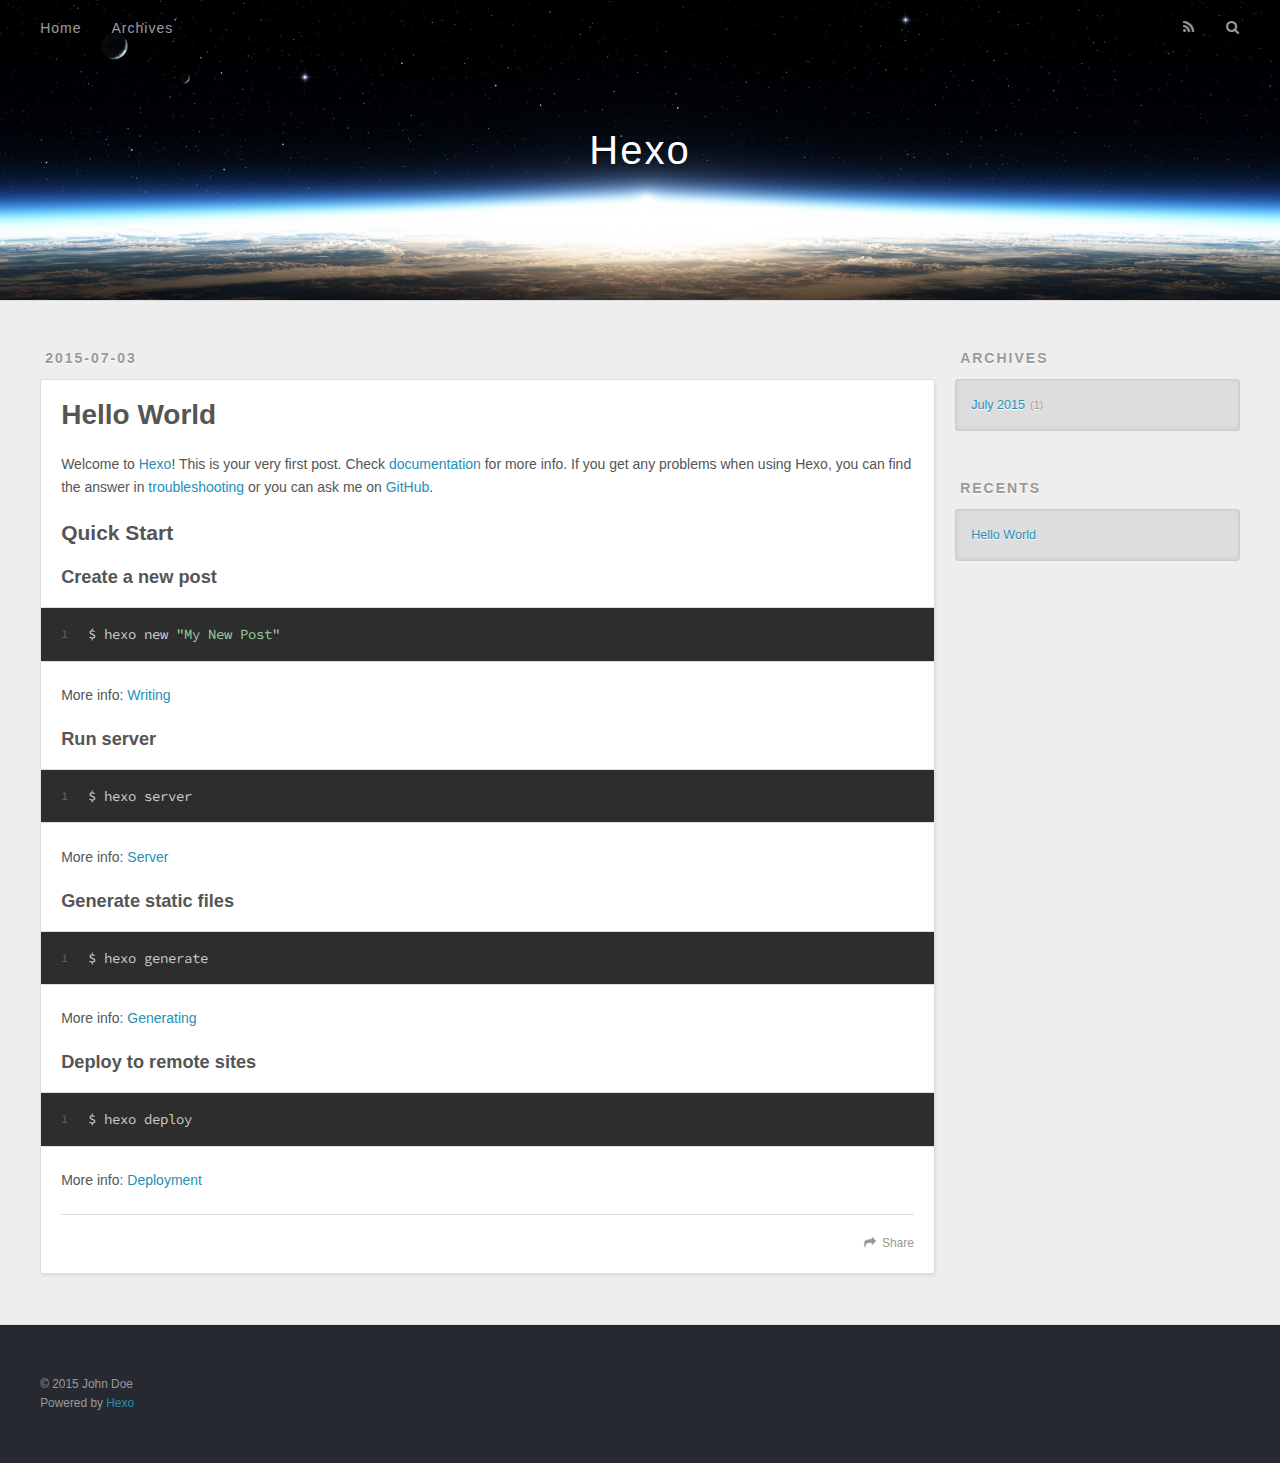
==== index.html @ 32574162 "Site updated: 2015-07-03 23:56:07" ====
<!DOCTYPE html>
<html>
<head>
  <meta charset="utf-8">
  
  <title>Hexo</title>
  <meta name="viewport" content="width=device-width, initial-scale=1, maximum-scale=1">
  <meta name="description">
<meta property="og:type" content="website">
<meta property="og:title" content="Hexo">
<meta property="og:url" content="http://yoursite.com/index.html">
<meta property="og:site_name" content="Hexo">
<meta property="og:description">
<meta name="twitter:card" content="summary">
<meta name="twitter:title" content="Hexo">
<meta name="twitter:description">
  
    <link rel="alternative" href="/atom.xml" title="Hexo" type="application/atom+xml">
  
  
    <link rel="icon" href="/favicon.png">
  
  <link href="//fonts.googleapis.com/css?family=Source+Code+Pro" rel="stylesheet" type="text/css">
  <link rel="stylesheet" href="/css/style.css" type="text/css">
  

</head>
<body>
  <div id="container">
    <div id="wrap">
      <header id="header">
  <div id="banner"></div>
  <div id="header-outer" class="outer">
    <div id="header-title" class="inner">
      <h1 id="logo-wrap">
        <a href="/" id="logo">Hexo</a>
      </h1>
      
    </div>
    <div id="header-inner" class="inner">
      <nav id="main-nav">
        <a id="main-nav-toggle" class="nav-icon"></a>
        
          <a class="main-nav-link" href="/">Home</a>
        
          <a class="main-nav-link" href="/archives">Archives</a>
        
      </nav>
      <nav id="sub-nav">
        
          <a id="nav-rss-link" class="nav-icon" href="/atom.xml" title="RSS Feed"></a>
        
        <a id="nav-search-btn" class="nav-icon" title="Search"></a>
      </nav>
      <div id="search-form-wrap">
        <form action="//google.com/search" method="get" accept-charset="UTF-8" class="search-form"><input type="search" name="q" results="0" class="search-form-input" placeholder="Search"><button type="submit" class="search-form-submit">&#xF002;</button><input type="hidden" name="sitesearch" value="http://yoursite.com"></form>
      </div>
    </div>
  </div>
</header>
      <div class="outer">
        <section id="main">
  
    <article id="post-hello-world" class="article article-type-post" itemscope itemprop="blogPost">
  <div class="article-meta">
    <a href="/2015/07/03/hello-world/" class="article-date">
  <time datetime="2015-07-03T15:20:09.000Z" itemprop="datePublished">2015-07-03</time>
</a>
    
  </div>
  <div class="article-inner">
    
    
      <header class="article-header">
        
  
    <h1 itemprop="name">
      <a class="article-title" href="/2015/07/03/hello-world/">Hello World</a>
    </h1>
  

      </header>
    
    <div class="article-entry" itemprop="articleBody">
      
        <p>Welcome to <a href="http://hexo.io/" target="_blank" rel="external">Hexo</a>! This is your very first post. Check <a href="http://hexo.io/docs/" target="_blank" rel="external">documentation</a> for more info. If you get any problems when using Hexo, you can find the answer in <a href="http://hexo.io/docs/troubleshooting.html" target="_blank" rel="external">troubleshooting</a> or you can ask me on <a href="https://github.com/hexojs/hexo/issues" target="_blank" rel="external">GitHub</a>.</p>
<h2 id="Quick_Start">Quick Start</h2><h3 id="Create_a_new_post">Create a new post</h3><figure class="highlight bash"><table><tr><td class="gutter"><pre><span class="line">1</span><br></pre></td><td class="code"><pre><span class="line">$ hexo new <span class="string">"My New Post"</span></span><br></pre></td></tr></table></figure>
<p>More info: <a href="http://hexo.io/docs/writing.html" target="_blank" rel="external">Writing</a></p>
<h3 id="Run_server">Run server</h3><figure class="highlight bash"><table><tr><td class="gutter"><pre><span class="line">1</span><br></pre></td><td class="code"><pre><span class="line">$ hexo server</span><br></pre></td></tr></table></figure>
<p>More info: <a href="http://hexo.io/docs/server.html" target="_blank" rel="external">Server</a></p>
<h3 id="Generate_static_files">Generate static files</h3><figure class="highlight bash"><table><tr><td class="gutter"><pre><span class="line">1</span><br></pre></td><td class="code"><pre><span class="line">$ hexo generate</span><br></pre></td></tr></table></figure>
<p>More info: <a href="http://hexo.io/docs/generating.html" target="_blank" rel="external">Generating</a></p>
<h3 id="Deploy_to_remote_sites">Deploy to remote sites</h3><figure class="highlight bash"><table><tr><td class="gutter"><pre><span class="line">1</span><br></pre></td><td class="code"><pre><span class="line">$ hexo deploy</span><br></pre></td></tr></table></figure>
<p>More info: <a href="http://hexo.io/docs/deployment.html" target="_blank" rel="external">Deployment</a></p>

      
    </div>
    <footer class="article-footer">
      <a data-url="http://yoursite.com/2015/07/03/hello-world/" data-id="cibnsv4v100008qylfu5wx23e" class="article-share-link">Share</a>
      
      
    </footer>
  </div>
  
</article>


  
  
</section>
        
          <aside id="sidebar">
  
    
  
    
  
    
  
    
  <div class="widget-wrap">
    <h3 class="widget-title">Archives</h3>
    <div class="widget">
      <ul class="archive-list"><li class="archive-list-item"><a class="archive-list-link" href="/archives/2015/07/">July 2015</a><span class="archive-list-count">1</span></li></ul>
    </div>
  </div>

  
    
  <div class="widget-wrap">
    <h3 class="widget-title">Recents</h3>
    <div class="widget">
      <ul>
        
          <li>
            <a href="/2015/07/03/hello-world/">Hello World</a>
          </li>
        
      </ul>
    </div>
  </div>

  
</aside>
        
      </div>
      <footer id="footer">
  
  <div class="outer">
    <div id="footer-info" class="inner">
      &copy; 2015 John Doe<br>
      Powered by <a href="http://hexo.io/" target="_blank">Hexo</a>
    </div>
  </div>
</footer>
    </div>
    <nav id="mobile-nav">
  
    <a href="/" class="mobile-nav-link">Home</a>
  
    <a href="/archives" class="mobile-nav-link">Archives</a>
  
</nav>
    

<script src="//ajax.googleapis.com/ajax/libs/jquery/2.0.3/jquery.min.js"></script>


  <link rel="stylesheet" href="/fancybox/jquery.fancybox.css" type="text/css">
  <script src="/fancybox/jquery.fancybox.pack.js" type="text/javascript"></script>


<script src="/js/script.js" type="text/javascript"></script>

  </div>
</body>
</html>
---- css/style.css ----
body {
  width: 100%;
}
body:before,
body:after {
  content: "";
  display: table;
}
body:after {
  clear: both;
}
html,
body,
div,
span,
applet,
object,
iframe,
h1,
h2,
h3,
h4,
h5,
h6,
p,
blockquote,
pre,
a,
abbr,
acronym,
address,
big,
cite,
code,
del,
dfn,
em,
img,
ins,
kbd,
q,
s,
samp,
small,
strike,
strong,
sub,
sup,
tt,
var,
dl,
dt,
dd,
ol,
ul,
li,
fieldset,
form,
label,
legend,
table,
caption,
tbody,
tfoot,
thead,
tr,
th,
td {
  margin: 0;
  padding: 0;
  border: 0;
  outline: 0;
  font-weight: inherit;
  font-style: inherit;
  font-family: inherit;
  font-size: 100%;
  vertical-align: baseline;
}
body {
  line-height: 1;
  color: #000;
  background: #fff;
}
ol,
ul {
  list-style: none;
}
table {
  border-collapse: separate;
  border-spacing: 0;
  vertical-align: middle;
}
caption,
th,
td {
  text-align: left;
  font-weight: normal;
  vertical-align: middle;
}
a img {
  border: none;
}
input,
button {
  margin: 0;
  padding: 0;
}
input::-moz-focus-inner,
button::-moz-focus-inner {
  border: 0;
  padding: 0;
}
@font-face {
  font-family: FontAwesome;
  font-style: normal;
  font-weight: normal;
  src: url("fonts/fontawesome-webfont.eot?v=#4.0.3");
  src: url("fonts/fontawesome-webfont.eot?#iefix&v=#4.0.3") format("embedded-opentype"), url("fonts/fontawesome-webfont.woff?v=#4.0.3") format("woff"), url("fonts/fontawesome-webfont.ttf?v=#4.0.3") format("truetype"), url("fonts/fontawesome-webfont.svg#fontawesomeregular?v=#4.0.3") format("svg");
}
html,
body,
#container {
  height: 100%;
}
body {
  background: #eee;
  font: 14px "Helvetica Neue", Helvetica, Arial, sans-serif;
  -webkit-text-size-adjust: 100%;
}
.outer {
  max-width: 1220px;
  margin: 0 auto;
  padding: 0 20px;
}
.outer:before,
.outer:after {
  content: "";
  display: table;
}
.outer:after {
  clear: both;
}
.inner {
  display: inline;
  float: left;
  width: 98.3333333333333%;
  margin: 0 0.8333333333333%;
}
.left,
.alignleft {
  float: left;
}
.right,
.alignright {
  float: right;
}
.clear {
  clear: both;
}
#container {
  position: relative;
}
.mobile-nav-on {
  overflow: hidden;
}
#wrap {
  height: 100%;
  width: 100%;
  position: absolute;
  top: 0;
  left: 0;
  -webkit-transition: 0.2s ease-out;
  -moz-transition: 0.2s ease-out;
  -ms-transition: 0.2s ease-out;
  transition: 0.2s ease-out;
  z-index: 1;
  background: #eee;
}
.mobile-nav-on #wrap {
  left: 280px;
}
@media screen and (min-width: 768px) {
  #main {
    display: inline;
    float: left;
    width: 73.3333333333333%;
    margin: 0 0.8333333333333%;
  }
}
.article-date,
.article-category-link,
.archive-year,
.widget-title {
  text-decoration: none;
  text-transform: uppercase;
  letter-spacing: 2px;
  color: #999;
  margin-bottom: 1em;
  margin-left: 5px;
  line-height: 1em;
  text-shadow: 0 1px #fff;
  font-weight: bold;
}
.article-inner,
.archive-article-inner {
  background: #fff;
  -webkit-box-shadow: 1px 2px 3px #ddd;
  box-shadow: 1px 2px 3px #ddd;
  border: 1px solid #ddd;
  -webkit-border-radius: 3px;
  border-radius: 3px;
}
.article-entry h1,
.widget h1 {
  font-size: 2em;
}
.article-entry h2,
.widget h2 {
  font-size: 1.5em;
}
.article-entry h3,
.widget h3 {
  font-size: 1.3em;
}
.article-entry h4,
.widget h4 {
  font-size: 1.2em;
}
.article-entry h5,
.widget h5 {
  font-size: 1em;
}
.article-entry h6,
.widget h6 {
  font-size: 1em;
  color: #999;
}
.article-entry hr,
.widget hr {
  border: 1px dashed #ddd;
}
.article-entry strong,
.widget strong {
  font-weight: bold;
}
.article-entry em,
.widget em,
.article-entry cite,
.widget cite {
  font-style: italic;
}
.article-entry sup,
.widget sup,
.article-entry sub,
.widget sub {
  font-size: 0.75em;
  line-height: 0;
  position: relative;
  vertical-align: baseline;
}
.article-entry sup,
.widget sup {
  top: -0.5em;
}
.article-entry sub,
.widget sub {
  bottom: -0.2em;
}
.article-entry small,
.widget small {
  font-size: 0.85em;
}
.article-entry acronym,
.widget acronym,
.article-entry abbr,
.widget abbr {
  border-bottom: 1px dotted;
}
.article-entry ul,
.widget ul,
.article-entry ol,
.widget ol,
.article-entry dl,
.widget dl {
  margin: 0 20px;
  line-height: 1.6em;
}
.article-entry ul ul,
.widget ul ul,
.article-entry ol ul,
.widget ol ul,
.article-entry ul ol,
.widget ul ol,
.article-entry ol ol,
.widget ol ol {
  margin-top: 0;
  margin-bottom: 0;
}
.article-entry ul,
.widget ul {
  list-style: disc;
}
.article-entry ol,
.widget ol {
  list-style: decimal;
}
.article-entry dt,
.widget dt {
  font-weight: bold;
}
#header {
  height: 300px;
  position: relative;
  border-bottom: 1px solid #ddd;
}
#header:before,
#header:after {
  content: "";
  position: absolute;
  left: 0;
  right: 0;
  height: 40px;
}
#header:before {
  top: 0;
  background: -webkit-linear-gradient(rgba(0,0,0,0.2), transparent);
  background: -moz-linear-gradient(rgba(0,0,0,0.2), transparent);
  background: -ms-linear-gradient(rgba(0,0,0,0.2), transparent);
  background: linear-gradient(rgba(0,0,0,0.2), transparent);
}
#header:after {
  bottom: 0;
  background: -webkit-linear-gradient(transparent, rgba(0,0,0,0.2));
  background: -moz-linear-gradient(transparent, rgba(0,0,0,0.2));
  background: -ms-linear-gradient(transparent, rgba(0,0,0,0.2));
  background: linear-gradient(transparent, rgba(0,0,0,0.2));
}
#header-outer {
  height: 100%;
  position: relative;
}
#header-inner {
  position: relative;
  overflow: hidden;
}
#banner {
  position: absolute;
  top: 0;
  left: 0;
  width: 100%;
  height: 100%;
  background: url("images/banner.jpg") center #000;
  -webkit-background-size: cover;
  -moz-background-size: cover;
  background-size: cover;
  z-index: -1;
}
#header-title {
  text-align: center;
  height: 40px;
  position: absolute;
  top: 50%;
  left: 0;
  margin-top: -20px;
}
#logo,
#subtitle {
  text-decoration: none;
  color: #fff;
  font-weight: 300;
  text-shadow: 0 1px 4px rgba(0,0,0,0.3);
}
#logo {
  font-size: 40px;
  line-height: 40px;
  letter-spacing: 2px;
}
#subtitle {
  font-size: 16px;
  line-height: 16px;
  letter-spacing: 1px;
}
#subtitle-wrap {
  margin-top: 16px;
}
#main-nav {
  float: left;
  margin-left: -15px;
}
.nav-icon,
.main-nav-link {
  float: left;
  color: #fff;
  opacity: 0.6;
  text-decoration: none;
  text-shadow: 0 1px rgba(0,0,0,0.2);
  -webkit-transition: opacity 0.2s;
  -moz-transition: opacity 0.2s;
  -ms-transition: opacity 0.2s;
  transition: opacity 0.2s;
  display: block;
  padding: 20px 15px;
}
.nav-icon:hover,
.main-nav-link:hover {
  opacity: 1;
}
.nav-icon {
  font-family: FontAwesome;
  text-align: center;
  font-size: 14px;
  width: 14px;
  height: 14px;
  padding: 20px 15px;
  position: relative;
  cursor: pointer;
}
.main-nav-link {
  font-weight: 300;
  letter-spacing: 1px;
}
@media screen and (max-width: 479px) {
  .main-nav-link {
    display: none;
  }
}
#main-nav-toggle {
  display: none;
}
#main-nav-toggle:before {
  content: "\f0c9";
}
@media screen and (max-width: 479px) {
  #main-nav-toggle {
    display: block;
  }
}
#sub-nav {
  float: right;
  margin-right: -15px;
}
#nav-rss-link:before {
  content: "\f09e";
}
#nav-search-btn:before {
  content: "\f002";
}
#search-form-wrap {
  position: absolute;
  top: 15px;
  width: 150px;
  height: 30px;
  right: -150px;
  opacity: 0;
  -webkit-transition: 0.2s ease-out;
  -moz-transition: 0.2s ease-out;
  -ms-transition: 0.2s ease-out;
  transition: 0.2s ease-out;
}
#search-form-wrap.on {
  opacity: 1;
  right: 0;
}
@media screen and (max-width: 479px) {
  #search-form-wrap {
    width: 100%;
    right: -100%;
  }
}
.search-form {
  position: absolute;
  top: 0;
  left: 0;
  right: 0;
  background: #fff;
  padding: 5px 15px;
  -webkit-border-radius: 15px;
  border-radius: 15px;
  -webkit-box-shadow: 0 0 10px rgba(0,0,0,0.3);
  box-shadow: 0 0 10px rgba(0,0,0,0.3);
}
.search-form-input {
  border: none;
  background: none;
  color: #555;
  width: 100%;
  font: 13px "Helvetica Neue", Helvetica, Arial, sans-serif;
  outline: none;
}
.search-form-input::-webkit-search-results-decoration,
.search-form-input::-webkit-search-cancel-button {
  -webkit-appearance: none;
}
.search-form-submit {
  position: absolute;
  top: 50%;
  right: 10px;
  margin-top: -7px;
  font: 13px FontAwesome;
  border: none;
  background: none;
  color: #bbb;
  cursor: pointer;
}
.search-form-submit:hover,
.search-form-submit:focus {
  color: #777;
}
.article {
  margin: 50px 0;
}
.article-inner {
  overflow: hidden;
}
.article-meta:before,
.article-meta:after {
  content: "";
  display: table;
}
.article-meta:after {
  clear: both;
}
.article-date {
  float: left;
}
.article-category {
  float: left;
  line-height: 1em;
  color: #ccc;
  text-shadow: 0 1px #fff;
  margin-left: 8px;
}
.article-category:before {
  content: "\2022";
}
.article-category-link {
  margin: 0 12px 1em;
}
.article-header {
  padding: 20px 20px 0;
}
.article-title {
  text-decoration: none;
  font-size: 2em;
  font-weight: bold;
  color: #555;
  line-height: 1.1em;
  -webkit-transition: color 0.2s;
  -moz-transition: color 0.2s;
  -ms-transition: color 0.2s;
  transition: color 0.2s;
}
a.article-title:hover {
  color: #258fb8;
}
.article-entry {
  color: #555;
  padding: 0 20px;
}
.article-entry:before,
.article-entry:after {
  content: "";
  display: table;
}
.article-entry:after {
  clear: both;
}
.article-entry p,
.article-entry table {
  line-height: 1.6em;
  margin: 1.6em 0;
}
.article-entry h1,
.article-entry h2,
.article-entry h3,
.article-entry h4,
.article-entry h5,
.article-entry h6 {
  font-weight: bold;
}
.article-entry h1,
.article-entry h2,
.article-entry h3,
.article-entry h4,
.article-entry h5,
.article-entry h6 {
  line-height: 1.1em;
  margin: 1.1em 0;
}
.article-entry a {
  color: #258fb8;
  text-decoration: none;
}
.article-entry a:hover {
  text-decoration: underline;
}
.article-entry ul,
.article-entry ol,
.article-entry dl {
  margin-top: 1.6em;
  margin-bottom: 1.6em;
}
.article-entry img,
.article-entry video {
  max-width: 100%;
  height: auto;
  display: block;
  margin: auto;
}
.article-entry iframe {
  border: none;
}
.article-entry table {
  width: 100%;
  border-collapse: collapse;
  border-spacing: 0;
}
.article-entry th {
  font-weight: bold;
  border-bottom: 3px solid #ddd;
  padding-bottom: 0.5em;
}
.article-entry td {
  border-bottom: 1px solid #ddd;
  padding: 10px 0;
}
.article-entry blockquote {
  font-family: Georgia, "Times New Roman", serif;
  font-size: 1.4em;
  margin: 1.6em 20px;
  text-align: center;
}
.article-entry blockquote footer {
  font-size: 14px;
  margin: 1.6em 0;
  font-family: "Helvetica Neue", Helvetica, Arial, sans-serif;
}
.article-entry blockquote footer cite:before {
  content: "—";
  padding: 0 0.5em;
}
.article-entry .pullquote {
  text-align: left;
  width: 45%;
  margin: 0;
}
.article-entry .pullquote.left {
  margin-left: 0.5em;
  margin-right: 1em;
}
.article-entry .pullquote.right {
  margin-right: 0.5em;
  margin-left: 1em;
}
.article-entry .caption {
  color: #999;
  display: block;
  font-size: 0.9em;
  margin-top: 0.5em;
  position: relative;
  text-align: center;
}
.article-entry .video-container {
  position: relative;
  padding-top: 56.25%;
  height: 0;
  overflow: hidden;
}
.article-entry .video-container iframe,
.article-entry .video-container object,
.article-entry .video-container embed {
  position: absolute;
  top: 0;
  left: 0;
  width: 100%;
  height: 100%;
  margin-top: 0;
}
.article-more-link a {
  display: inline-block;
  line-height: 1em;
  padding: 6px 15px;
  -webkit-border-radius: 15px;
  border-radius: 15px;
  background: #eee;
  color: #999;
  text-shadow: 0 1px #fff;
  text-decoration: none;
}
.article-more-link a:hover {
  background: #258fb8;
  color: #fff;
  text-decoration: none;
  text-shadow: 0 1px #1e7293;
}
.article-footer {
  font-size: 0.85em;
  line-height: 1.6em;
  border-top: 1px solid #ddd;
  padding-top: 1.6em;
  margin: 0 20px 20px;
}
.article-footer:before,
.article-footer:after {
  content: "";
  display: table;
}
.article-footer:after {
  clear: both;
}
.article-footer a {
  color: #999;
  text-decoration: none;
}
.article-footer a:hover {
  color: #555;
}
.article-tag-list-item {
  float: left;
  margin-right: 10px;
}
.article-tag-list-link:before {
  content: "#";
}
.article-comment-link {
  float: right;
}
.article-comment-link:before {
  content: "\f075";
  font-family: FontAwesome;
  padding-right: 8px;
}
.article-share-link {
  cursor: pointer;
  float: right;
  margin-left: 20px;
}
.article-share-link:before {
  content: "\f064";
  font-family: FontAwesome;
  padding-right: 6px;
}
#article-nav {
  position: relative;
}
#article-nav:before,
#article-nav:after {
  content: "";
  display: table;
}
#article-nav:after {
  clear: both;
}
@media screen and (min-width: 768px) {
  #article-nav {
    margin: 50px 0;
  }
  #article-nav:before {
    width: 8px;
    height: 8px;
    position: absolute;
    top: 50%;
    left: 50%;
    margin-top: -4px;
    margin-left: -4px;
    content: "";
    -webkit-border-radius: 50%;
    border-radius: 50%;
    background: #ddd;
    -webkit-box-shadow: 0 1px 2px #fff;
    box-shadow: 0 1px 2px #fff;
  }
}
.article-nav-link-wrap {
  text-decoration: none;
  text-shadow: 0 1px #fff;
  color: #999;
  -webkit-box-sizing: border-box;
  -moz-box-sizing: border-box;
  box-sizing: border-box;
  margin-top: 50px;
  text-align: center;
  display: block;
}
.article-nav-link-wrap:hover {
  color: #555;
}
@media screen and (min-width: 768px) {
  .article-nav-link-wrap {
    width: 50%;
    margin-top: 0;
  }
}
@media screen and (min-width: 768px) {
  #article-nav-newer {
    float: left;
    text-align: right;
    padding-right: 20px;
  }
}
@media screen and (min-width: 768px) {
  #article-nav-older {
    float: right;
    text-align: left;
    padding-left: 20px;
  }
}
.article-nav-caption {
  text-transform: uppercase;
  letter-spacing: 2px;
  color: #ddd;
  line-height: 1em;
  font-weight: bold;
}
#article-nav-newer .article-nav-caption {
  margin-right: -2px;
}
.article-nav-title {
  font-size: 0.85em;
  line-height: 1.6em;
  margin-top: 0.5em;
}
.article-share-box {
  position: absolute;
  display: none;
  background: #fff;
  -webkit-box-shadow: 1px 2px 10px rgba(0,0,0,0.2);
  box-shadow: 1px 2px 10px rgba(0,0,0,0.2);
  -webkit-border-radius: 3px;
  border-radius: 3px;
  margin-left: -145px;
  overflow: hidden;
  z-index: 1;
}
.article-share-box.on {
  display: block;
}
.article-share-input {
  width: 100%;
  background: none;
  -webkit-box-sizing: border-box;
  -moz-box-sizing: border-box;
  box-sizing: border-box;
  font: 14px "Helvetica Neue", Helvetica, Arial, sans-serif;
  padding: 0 15px;
  color: #555;
  outline: none;
  border: 1px solid #ddd;
  -webkit-border-radius: 3px 3px 0 0;
  border-radius: 3px 3px 0 0;
  height: 36px;
  line-height: 36px;
}
.article-share-links {
  background: #eee;
}
.article-share-links:before,
.article-share-links:after {
  content: "";
  display: table;
}
.article-share-links:after {
  clear: both;
}
.article-share-twitter,
.article-share-facebook,
.article-share-pinterest,
.article-share-google {
  width: 50px;
  height: 36px;
  display: block;
  float: left;
  position: relative;
  color: #999;
  text-shadow: 0 1px #fff;
}
.article-share-twitter:before,
.article-share-facebook:before,
.article-share-pinterest:before,
.article-share-google:before {
  font-size: 20px;
  font-family: FontAwesome;
  width: 20px;
  height: 20px;
  position: absolute;
  top: 50%;
  left: 50%;
  margin-top: -10px;
  margin-left: -10px;
  text-align: center;
}
.article-share-twitter:hover,
.article-share-facebook:hover,
.article-share-pinterest:hover,
.article-share-google:hover {
  color: #fff;
}
.article-share-twitter:before {
  content: "\f099";
}
.article-share-twitter:hover {
  background: #00aced;
  text-shadow: 0 1px #008abe;
}
.article-share-facebook:before {
  content: "\f09a";
}
.article-share-facebook:hover {
  background: #3b5998;
  text-shadow: 0 1px #2f477a;
}
.article-share-pinterest:before {
  content: "\f0d2";
}
.article-share-pinterest:hover {
  background: #cb2027;
  text-shadow: 0 1px #a21a1f;
}
.article-share-google:before {
  content: "\f0d5";
}
.article-share-google:hover {
  background: #dd4b39;
  text-shadow: 0 1px #be3221;
}
.article-gallery {
  background: #000;
  position: relative;
}
.article-gallery-photos {
  position: relative;
  overflow: hidden;
}
.article-gallery-img {
  display: none;
  max-width: 100%;
}
.article-gallery-img:first-child {
  display: block;
}
.article-gallery-img.loaded {
  position: absolute;
  display: block;
}
.article-gallery-img img {
  display: block;
  max-width: 100%;
  margin: 0 auto;
}
#comments {
  background: #fff;
  -webkit-box-shadow: 1px 2px 3px #ddd;
  box-shadow: 1px 2px 3px #ddd;
  padding: 20px;
  border: 1px solid #ddd;
  -webkit-border-radius: 3px;
  border-radius: 3px;
  margin: 50px 0;
}
#comments a {
  color: #258fb8;
}
.archives-wrap {
  margin: 50px 0;
}
.archives:before,
.archives:after {
  content: "";
  display: table;
}
.archives:after {
  clear: both;
}
.archive-year-wrap {
  margin-bottom: 1em;
}
.archives {
  -webkit-column-gap: 10px;
  -moz-column-gap: 10px;
  column-gap: 10px;
}
@media screen and (min-width: 480px) and (max-width: 767px) {
  .archives {
    -webkit-column-count: 2;
    -moz-column-count: 2;
    column-count: 2;
  }
}
@media screen and (min-width: 768px) {
  .archives {
    -webkit-column-count: 3;
    -moz-column-count: 3;
    column-count: 3;
  }
}
.archive-article {
  -webkit-column-break-inside: avoid;
  page-break-inside: avoid;
  overflow: hidden;
  break-inside: avoid-column;
}
.archive-article-inner {
  padding: 10px;
  margin-bottom: 15px;
}
.archive-article-title {
  text-decoration: none;
  font-weight: bold;
  color: #555;
  -webkit-transition: color 0.2s;
  -moz-transition: color 0.2s;
  -ms-transition: color 0.2s;
  transition: color 0.2s;
  line-height: 1.6em;
}
.archive-article-title:hover {
  color: #258fb8;
}
.archive-article-footer {
  margin-top: 1em;
}
.archive-article-date {
  color: #999;
  text-decoration: none;
  font-size: 0.85em;
  line-height: 1em;
  margin-bottom: 0.5em;
  display: block;
}
#page-nav {
  margin: 50px auto;
  background: #fff;
  -webkit-box-shadow: 1px 2px 3px #ddd;
  box-shadow: 1px 2px 3px #ddd;
  border: 1px solid #ddd;
  -webkit-border-radius: 3px;
  border-radius: 3px;
  text-align: center;
  color: #999;
  overflow: hidden;
}
#page-nav:before,
#page-nav:after {
  content: "";
  display: table;
}
#page-nav:after {
  clear: both;
}
#page-nav a,
#page-nav span {
  padding: 10px 20px;
  line-height: 1;
  height: 2ex;
}
#page-nav a {
  color: #999;
  text-decoration: none;
}
#page-nav a:hover {
  background: #999;
  color: #fff;
}
#page-nav .prev {
  float: left;
}
#page-nav .next {
  float: right;
}
#page-nav .page-number {
  display: inline-block;
}
@media screen and (max-width: 479px) {
  #page-nav .page-number {
    display: none;
  }
}
#page-nav .current {
  color: #555;
  font-weight: bold;
}
#page-nav .space {
  color: #ddd;
}
#footer {
  background: #262a30;
  padding: 50px 0;
  border-top: 1px solid #ddd;
  color: #999;
}
#footer a {
  color: #258fb8;
  text-decoration: none;
}
#footer a:hover {
  text-decoration: underline;
}
#footer-info {
  line-height: 1.6em;
  font-size: 0.85em;
}
.article-entry pre,
.article-entry .highlight {
  background: #2d2d2d;
  margin: 0 -20px;
  padding: 15px 20px;
  border-style: solid;
  border-color: #ddd;
  border-width: 1px 0;
  overflow: auto;
  color: #ccc;
  line-height: 22.400000000000002px;
}
.article-entry .highlight .gutter pre,
.article-entry .gist .gist-file .gist-data .line-numbers {
  color: #666;
  font-size: 0.85em;
}
.article-entry pre,
.article-entry code {
  font-family: "Source Code Pro", Consolas, Monaco, Menlo, Consolas, monospace;
}
.article-entry code {
  background: #eee;
  text-shadow: 0 1px #fff;
  padding: 0 0.3em;
}
.article-entry pre code {
  background: none;
  text-shadow: none;
  padding: 0;
}
.article-entry .highlight pre {
  border: none;
  margin: 0;
  padding: 0;
}
.article-entry .highlight table {
  margin: 0;
  width: auto;
}
.article-entry .highlight td {
  border: none;
  padding: 0;
}
.article-entry .highlight figcaption {
  font-size: 0.85em;
  color: #999;
  line-height: 1em;
  margin-bottom: 1em;
}
.article-entry .highlight figcaption:before,
.article-entry .highlight figcaption:after {
  content: "";
  display: table;
}
.article-entry .highlight figcaption:after {
  clear: both;
}
.article-entry .highlight figcaption a {
  float: right;
}
.article-entry .highlight .gutter pre {
  text-align: right;
  padding-right: 20px;
}
.article-entry .highlight .line {
  height: 22.400000000000002px;
}
.article-entry .gist {
  margin: 0 -20px;
  border-style: solid;
  border-color: #ddd;
  border-width: 1px 0;
  background: #2d2d2d;
  padding: 15px 20px 15px 0;
}
.article-entry .gist .gist-file {
  border: none;
  font-family: "Source Code Pro", Consolas, Monaco, Menlo, Consolas, monospace;
  margin: 0;
}
.article-entry .gist .gist-file .gist-data {
  background: none;
  border: none;
}
.article-entry .gist .gist-file .gist-data .line-numbers {
  background: none;
  border: none;
  padding: 0 20px 0 0;
}
.article-entry .gist .gist-file .gist-data .line-data {
  padding: 0 !important;
}
.article-entry .gist .gist-file .highlight {
  margin: 0;
  padding: 0;
  border: none;
}
.article-entry .gist .gist-file .gist-meta {
  background: #2d2d2d;
  color: #999;
  font: 0.85em "Helvetica Neue", Helvetica, Arial, sans-serif;
  text-shadow: 0 0;
  padding: 0;
  margin-top: 1em;
  margin-left: 20px;
}
.article-entry .gist .gist-file .gist-meta a {
  color: #258fb8;
  font-weight: normal;
}
.article-entry .gist .gist-file .gist-meta a:hover {
  text-decoration: underline;
}
pre .comment,
pre .title {
  color: #999;
}
pre .variable,
pre .attribute,
pre .tag,
pre .regexp,
pre .ruby .constant,
pre .xml .tag .title,
pre .xml .pi,
pre .xml .doctype,
pre .html .doctype,
pre .css .id,
pre .css .class,
pre .css .pseudo {
  color: #f2777a;
}
pre .number,
pre .preprocessor,
pre .built_in,
pre .literal,
pre .params,
pre .constant {
  color: #f99157;
}
pre .class,
pre .ruby .class .title,
pre .css .rules .attribute {
  color: #9c9;
}
pre .string,
pre .value,
pre .inheritance,
pre .header,
pre .ruby .symbol,
pre .xml .cdata {
  color: #9c9;
}
pre .css .hexcolor {
  color: #6cc;
}
pre .function,
pre .python .decorator,
pre .python .title,
pre .ruby .function .title,
pre .ruby .title .keyword,
pre .perl .sub,
pre .javascript .title,
pre .coffeescript .title {
  color: #69c;
}
pre .keyword,
pre .javascript .function {
  color: #c9c;
}
@media screen and (max-width: 479px) {
  #mobile-nav {
    position: absolute;
    top: 0;
    left: 0;
    width: 280px;
    height: 100%;
    background: #191919;
    border-right: 1px solid #fff;
  }
}
@media screen and (max-width: 479px) {
  .mobile-nav-link {
    display: block;
    color: #999;
    text-decoration: none;
    padding: 15px 20px;
    font-weight: bold;
  }
  .mobile-nav-link:hover {
    color: #fff;
  }
}
@media screen and (min-width: 768px) {
  #sidebar {
    display: inline;
    float: left;
    width: 23.3333333333333%;
    margin: 0 0.8333333333333%;
  }
}
.widget-wrap {
  margin: 50px 0;
}
.widget {
  color: #777;
  text-shadow: 0 1px #fff;
  background: #ddd;
  -webkit-box-shadow: 0 -1px 4px #ccc inset;
  box-shadow: 0 -1px 4px #ccc inset;
  border: 1px solid #ccc;
  padding: 15px;
  -webkit-border-radius: 3px;
  border-radius: 3px;
}
.widget a {
  color: #258fb8;
  text-decoration: none;
}
.widget a:hover {
  text-decoration: underline;
}
.widget ul ul,
.widget ol ul,
.widget dl ul,
.widget ul ol,
.widget ol ol,
.widget dl ol,
.widget ul dl,
.widget ol dl,
.widget dl dl {
  margin-left: 15px;
  list-style: disc;
}
.widget {
  line-height: 1.6em;
  word-wrap: break-word;
  font-size: 0.9em;
}
.widget ul,
.widget ol {
  list-style: none;
  margin: 0;
}
.widget ul ul,
.widget ol ul,
.widget ul ol,
.widget ol ol {
  margin: 0 20px;
}
.widget ul ul,
.widget ol ul {
  list-style: disc;
}
.widget ul ol,
.widget ol ol {
  list-style: decimal;
}
.category-list-count,
.tag-list-count,
.archive-list-count {
  padding-left: 5px;
  color: #999;
  font-size: 0.85em;
}
.category-list-count:before,
.tag-list-count:before,
.archive-list-count:before {
  content: "(";
}
.category-list-count:after,
.tag-list-count:after,
.archive-list-count:after {
  content: ")";
}
.tagcloud a {
  margin-right: 5px;
  display: inline-block;
}
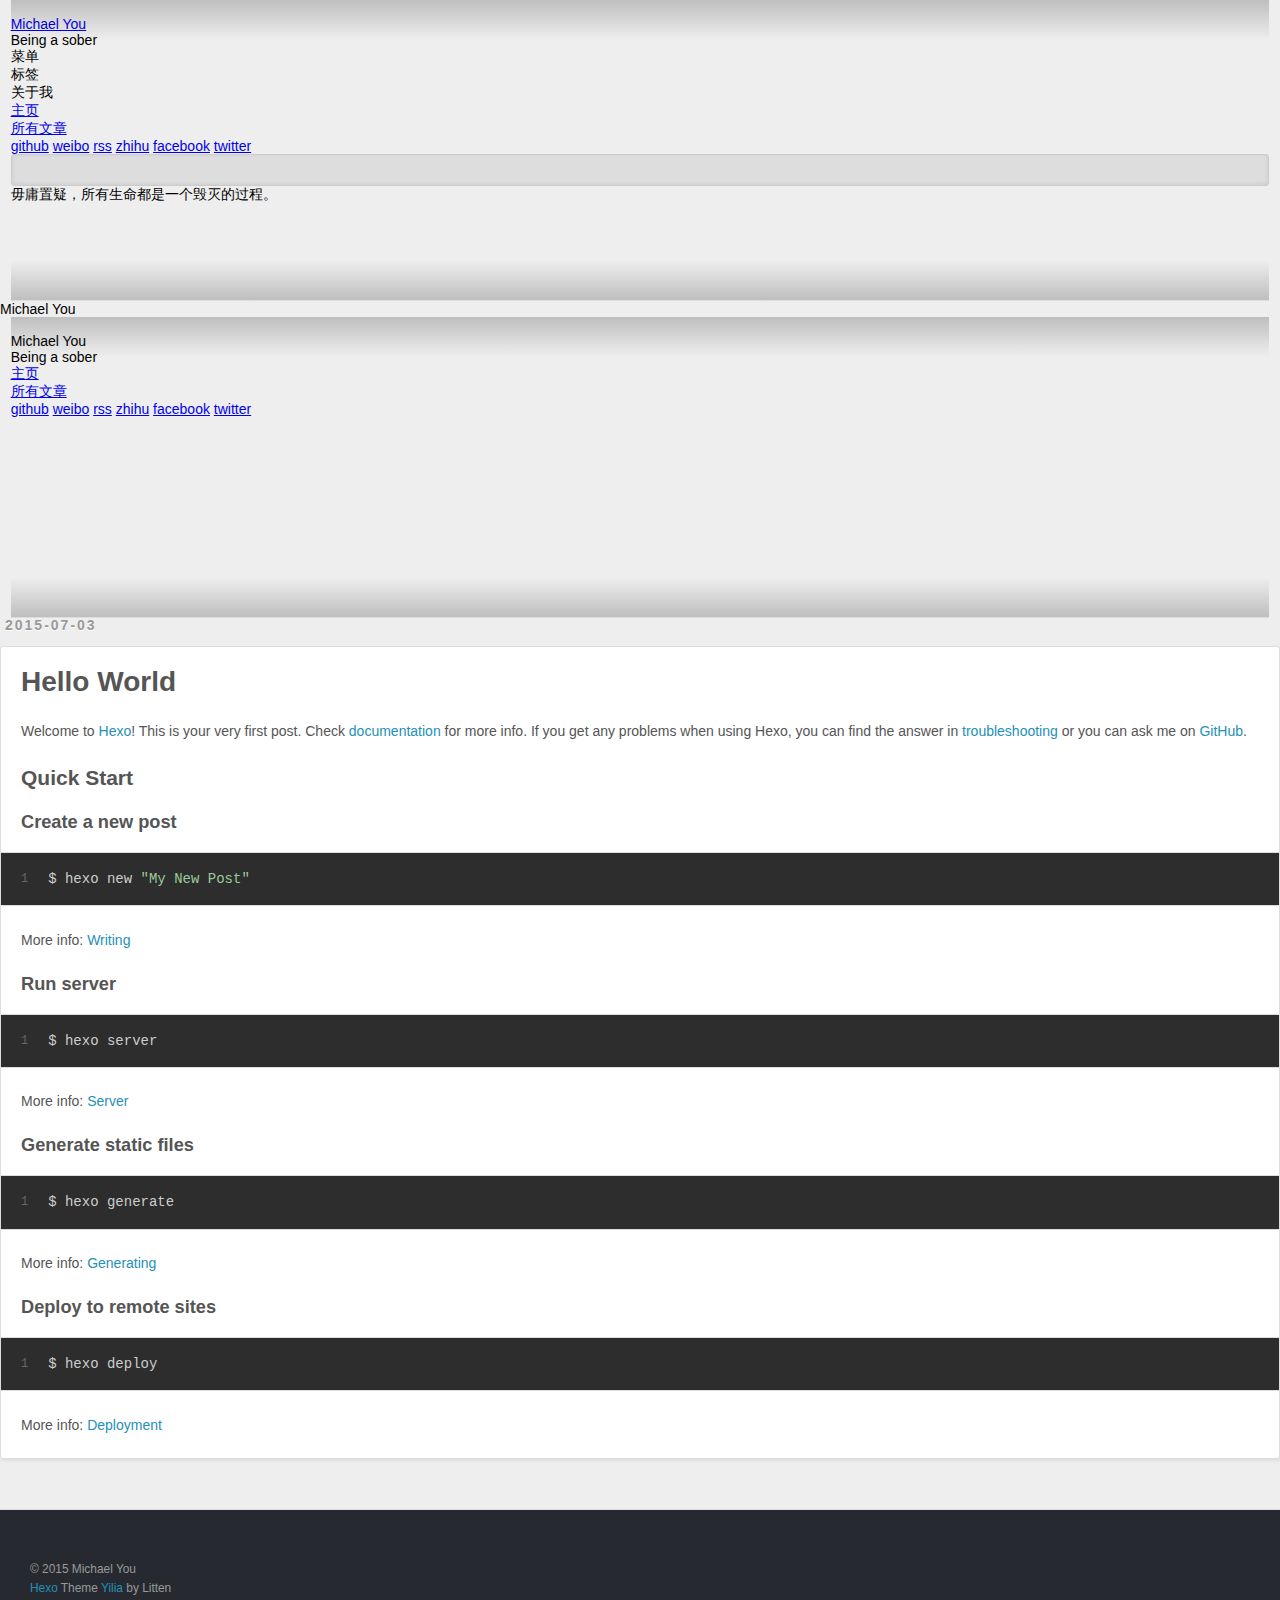
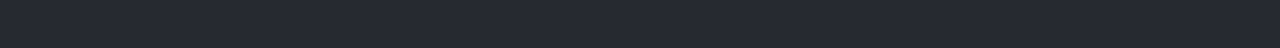
==== commit df6ec417: "Site updated: 2015-07-04 07:04:33" ====
--- a/index.html
+++ b/index.html
@@ -3,72 +3,193 @@
 <head>
   <meta charset="utf-8">
   
-  <title>Hexo</title>
+  <title>Michael&#39;s blog</title>
   <meta name="viewport" content="width=device-width, initial-scale=1, maximum-scale=1">
-  <meta name="description">
+  <meta name="description" content="Being a sober">
 <meta property="og:type" content="website">
-<meta property="og:title" content="Hexo">
+<meta property="og:title" content="Michael's blog">
 <meta property="og:url" content="http://yoursite.com/index.html">
-<meta property="og:site_name" content="Hexo">
-<meta property="og:description">
+<meta property="og:site_name" content="Michael's blog">
+<meta property="og:description" content="Being a sober">
 <meta name="twitter:card" content="summary">
-<meta name="twitter:title" content="Hexo">
-<meta name="twitter:description">
-  
-    <link rel="alternative" href="/atom.xml" title="Hexo" type="application/atom+xml">
+<meta name="twitter:title" content="Michael's blog">
+<meta name="twitter:description" content="Being a sober">
+  
+    <link rel="alternative" href="/atom.xml" title="Michael&#39;s blog" type="application/atom+xml">
   
   
     <link rel="icon" href="/favicon.png">
   
-  <link href="//fonts.googleapis.com/css?family=Source+Code+Pro" rel="stylesheet" type="text/css">
   <link rel="stylesheet" href="/css/style.css" type="text/css">
-  
-
 </head>
 <body>
   <div id="container">
-    <div id="wrap">
-      <header id="header">
-  <div id="banner"></div>
-  <div id="header-outer" class="outer">
-    <div id="header-title" class="inner">
-      <h1 id="logo-wrap">
-        <a href="/" id="logo">Hexo</a>
-      </h1>
-      
-    </div>
-    <div id="header-inner" class="inner">
-      <nav id="main-nav">
-        <a id="main-nav-toggle" class="nav-icon"></a>
-        
-          <a class="main-nav-link" href="/">Home</a>
-        
-          <a class="main-nav-link" href="/archives">Archives</a>
-        
-      </nav>
-      <nav id="sub-nav">
-        
-          <a id="nav-rss-link" class="nav-icon" href="/atom.xml" title="RSS Feed"></a>
-        
-        <a id="nav-search-btn" class="nav-icon" title="Search"></a>
-      </nav>
-      <div id="search-form-wrap">
-        <form action="//google.com/search" method="get" accept-charset="UTF-8" class="search-form"><input type="search" name="q" results="0" class="search-form-input" placeholder="Search"><button type="submit" class="search-form-submit">&#xF002;</button><input type="hidden" name="sitesearch" value="http://yoursite.com"></form>
-      </div>
-    </div>
-  </div>
-</header>
-      <div class="outer">
-        <section id="main">
+    <div class="left-col">
+    <div class="overlay"></div>
+<div class="intrude-less">
+	<header id="header" class="inner">
+		<a href="/" class="profilepic">
+			
+			<img lazy-src="http://www.365zhuti.com/wall/UploadPic/2012-3/365zhuti.com-20120309092036_0.jpg" class="js-avatar">
+			
+		</a>
+
+		<hgroup>
+		  <h1 class="header-author"><a href="/">Michael You</a></h1>
+		</hgroup>
+
+		
+		<p class="header-subtitle">Being a sober</p>
+		
+
+		
+			<div class="switch-btn">
+				<div class="icon">
+					<div class="icon-ctn">
+						<div class="icon-wrap icon-house" data-idx="0">
+							<div class="birdhouse"></div>
+							<div class="birdhouse_holes"></div>
+						</div>
+						<div class="icon-wrap icon-ribbon hide" data-idx="1">
+							<div class="ribbon"></div>
+						</div>
+						
+						
+						<div class="icon-wrap icon-me hide" data-idx="3">
+							<div class="user"></div>
+							<div class="shoulder"></div>
+						</div>
+						
+					</div>
+					
+				</div>
+				<div class="tips-box hide">
+					<div class="tips-arrow"></div>
+					<ul class="tips-inner">
+						<li>菜单</li>
+						<li>标签</li>
+						
+						
+						<li>关于我</li>
+						
+					</ul>
+				</div>
+			</div>
+		
+
+		<div class="switch-area">
+			<div class="switch-wrap">
+				<section class="switch-part switch-part1">
+					<nav class="header-menu">
+						<ul>
+						
+							<li><a href="/">主页</a></li>
+				        
+							<li><a href="/archives">所有文章</a></li>
+				        
+						</ul>
+					</nav>
+					<nav class="header-nav">
+						<div class="social">
+							
+								<a class="github" target="_blank" href="https://github.com/MichaelYoujingmao" title="github">github</a>
+					        
+								<a class="weibo" target="_blank" href="http://weibo.com/2613193687/profile?topnav=1&wvr=6" title="weibo">weibo</a>
+					        
+								<a class="rss" target="_blank" href="/#" title="rss">rss</a>
+					        
+								<a class="zhihu" target="_blank" href="http://www.zhihu.com/people/you-jing-mao" title="zhihu">zhihu</a>
+					        
+								<a class="facebook" target="_blank" href="https://www.facebook.com/profile.php?id=100009371456142" title="facebook">facebook</a>
+					        
+								<a class="twitter" target="_blank" href="https://twitter.com/youjingmao" title="twitter">twitter</a>
+					        
+						</div>
+					</nav>
+				</section>
+				
+				
+				<section class="switch-part switch-part2">
+					<div class="widget tagcloud" id="js-tagcloud">
+						
+					</div>
+				</section>
+				
+				
+				
+
+				
+				
+				<section class="switch-part switch-part3">
+				
+					<div id="js-aboutme">毋庸置疑，所有生命都是一个毁灭的过程。</div>
+				</section>
+				
+			</div>
+		</div>
+	</header>				
+</div>
+    </div>
+    <div class="mid-col">
+      <nav id="mobile-nav">
+  	<div class="overlay">
+  		<div class="slider-trigger"></div>
+  		<h1 class="header-author js-mobile-header hide">Michael You</h1>
+  	</div>
+	<div class="intrude-less">
+		<header id="header" class="inner">
+			<div class="profilepic">
+				<img lazy-src="http://www.365zhuti.com/wall/UploadPic/2012-3/365zhuti.com-20120309092036_0.jpg" class="js-avatar">
+			</div>
+			<hgroup>
+			  <h1 class="header-author">Michael You</h1>
+			</hgroup>
+			
+			<p class="header-subtitle">Being a sober</p>
+			
+			<nav class="header-menu">
+				<ul>
+				
+					<li><a href="/">主页</a></li>
+		        
+					<li><a href="/archives">所有文章</a></li>
+		        
+		        <div class="clearfix"></div>
+				</ul>
+			</nav>
+			<nav class="header-nav">
+				<div class="social">
+					
+						<a class="github" target="_blank" href="https://github.com/MichaelYoujingmao" title="github">github</a>
+			        
+						<a class="weibo" target="_blank" href="http://weibo.com/2613193687/profile?topnav=1&wvr=6" title="weibo">weibo</a>
+			        
+						<a class="rss" target="_blank" href="/#" title="rss">rss</a>
+			        
+						<a class="zhihu" target="_blank" href="http://www.zhihu.com/people/you-jing-mao" title="zhihu">zhihu</a>
+			        
+						<a class="facebook" target="_blank" href="https://www.facebook.com/profile.php?id=100009371456142" title="facebook">facebook</a>
+			        
+						<a class="twitter" target="_blank" href="https://twitter.com/youjingmao" title="twitter">twitter</a>
+			        
+				</div>
+			</nav>
+		</header>				
+	</div>
+</nav>
+      <div class="body-wrap">
   
     <article id="post-hello-world" class="article article-type-post" itemscope itemprop="blogPost">
-  <div class="article-meta">
-    <a href="/2015/07/03/hello-world/" class="article-date">
-  <time datetime="2015-07-03T15:20:09.000Z" itemprop="datePublished">2015-07-03</time>
+  
+    <div class="article-meta">
+      <a href="/2015/07/03/hello-world/" class="article-date">
+  	<time datetime="2015-07-03T15:20:09.000Z" itemprop="datePublished">2015-07-03</time>
 </a>
-    
-  </div>
+    </div>
+  
   <div class="article-inner">
+    
+      <input type="hidden" class="isFancy" />
     
     
       <header class="article-header">
@@ -80,6 +201,7 @@
   
 
       </header>
+      
     
     <div class="article-entry" itemprop="articleBody">
       
@@ -95,82 +217,87 @@
 
       
     </div>
-    <footer class="article-footer">
-      <a data-url="http://yoursite.com/2015/07/03/hello-world/" data-id="cibnsv4v100008qylfu5wx23e" class="article-share-link">Share</a>
-      
-      
-    </footer>
+    
+    <div class="article-info article-info-index">
+      
+      
+      
+
+      
+      <div class="clearfix"></div>
+    </div>
+    
   </div>
   
 </article>
 
 
-  
-  
-</section>
-        
-          <aside id="sidebar">
-  
-    
-  
-    
-  
-    
-  
-    
-  <div class="widget-wrap">
-    <h3 class="widget-title">Archives</h3>
-    <div class="widget">
-      <ul class="archive-list"><li class="archive-list-item"><a class="archive-list-link" href="/archives/2015/07/">July 2015</a><span class="archive-list-count">1</span></li></ul>
-    </div>
-  </div>
-
-  
-    
-  <div class="widget-wrap">
-    <h3 class="widget-title">Recents</h3>
-    <div class="widget">
-      <ul>
-        
-          <li>
-            <a href="/2015/07/03/hello-world/">Hello World</a>
-          </li>
-        
-      </ul>
-    </div>
-  </div>
-
-  
-</aside>
-        
-      </div>
+
+
+
+
+
+  
+  
+</div>
       <footer id="footer">
-  
   <div class="outer">
-    <div id="footer-info" class="inner">
-      &copy; 2015 John Doe<br>
-      Powered by <a href="http://hexo.io/" target="_blank">Hexo</a>
+    <div id="footer-info">
+    	<div class="footer-left">
+    		&copy; 2015 Michael You
+    	</div>
+      	<div class="footer-right">
+      		<a href="http://hexo.io/" target="_blank">Hexo</a>  Theme <a href="https://github.com/litten/hexo-theme-yilia" target="_blank">Yilia</a> by Litten
+      	</div>
     </div>
   </div>
 </footer>
     </div>
-    <nav id="mobile-nav">
-  
-    <a href="/" class="mobile-nav-link">Home</a>
-  
-    <a href="/archives" class="mobile-nav-link">Archives</a>
-  
-</nav>
-    
-
-<script src="//ajax.googleapis.com/ajax/libs/jquery/2.0.3/jquery.min.js"></script>
-
-
+    
   <link rel="stylesheet" href="/fancybox/jquery.fancybox.css" type="text/css">
-  <script src="/fancybox/jquery.fancybox.pack.js" type="text/javascript"></script>
-
-
-<script src="/js/script.js" type="text/javascript"></script>
+
+
+<script>
+	var yiliaConfig = {
+		fancybox: true,
+		mathjax: true,
+		animate: true,
+		isHome: true,
+		isPost: false,
+		isArchive: false,
+		isTag: false,
+		isCategory: false,
+		open_in_new: false
+	}
+</script>
+<script src="http://7.url.cn/edu/jslib/comb/require-2.1.6,jquery-1.9.1.min.js" type="text/javascript"></script>
+<script src="/js/main.js" type="text/javascript"></script>
+
+
+
+
+
+
+<script type="text/x-mathjax-config">
+MathJax.Hub.Config({
+    tex2jax: {
+        inlineMath: [ ['$','$'], ["\\(","\\)"]  ],
+        processEscapes: true,
+        skipTags: ['script', 'noscript', 'style', 'textarea', 'pre', 'code']
+    }
+});
+
+MathJax.Hub.Queue(function() {
+    var all = MathJax.Hub.getAllJax(), i;
+    for(i=0; i < all.length; i += 1) {
+        all[i].SourceElement().parentNode.className += ' has-jax';                 
+    }       
+});
+</script>
+
+<script type="text/javascript" src="http://cdn.mathjax.org/mathjax/latest/MathJax.js?config=TeX-AMS-MML_HTMLorMML">
+</script>
+
 
   </div>
 </body>
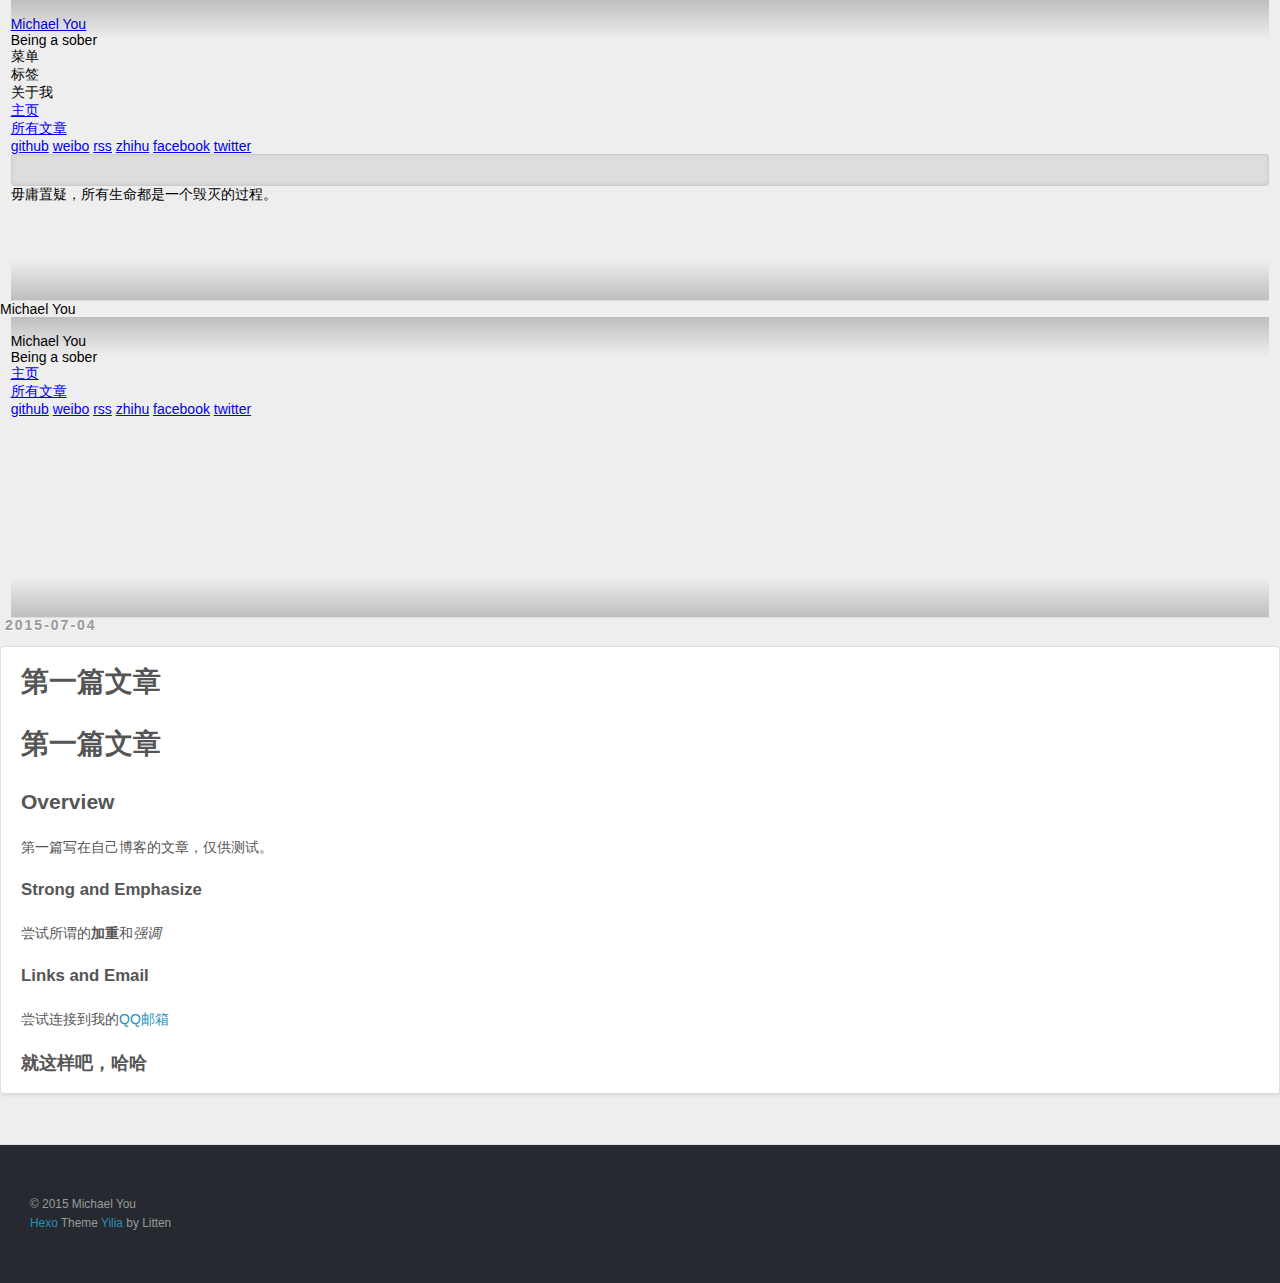
==== commit 46ef2216: "Site updated: 2015-07-04 07:44:47" ====
--- a/index.html
+++ b/index.html
@@ -30,7 +30,7 @@
 	<header id="header" class="inner">
 		<a href="/" class="profilepic">
 			
-			<img lazy-src="http://www.365zhuti.com/wall/UploadPic/2012-3/365zhuti.com-20120309092036_0.jpg" class="js-avatar">
+			<img lazy-src="https://hostr.co/file/150/7j61UaXeaGeJ/365zhuti.com-20120309092036_0.jpg" class="js-avatar">
 			
 		</a>
 
@@ -139,7 +139,7 @@
 	<div class="intrude-less">
 		<header id="header" class="inner">
 			<div class="profilepic">
-				<img lazy-src="http://www.365zhuti.com/wall/UploadPic/2012-3/365zhuti.com-20120309092036_0.jpg" class="js-avatar">
+				<img lazy-src="https://hostr.co/file/150/7j61UaXeaGeJ/365zhuti.com-20120309092036_0.jpg" class="js-avatar">
 			</div>
 			<hgroup>
 			  <h1 class="header-author">Michael You</h1>
@@ -179,11 +179,11 @@
 </nav>
       <div class="body-wrap">
   
-    <article id="post-hello-world" class="article article-type-post" itemscope itemprop="blogPost">
+    <article id="post-第一篇文章" class="article article-type-post" itemscope itemprop="blogPost">
   
     <div class="article-meta">
-      <a href="/2015/07/03/hello-world/" class="article-date">
-  	<time datetime="2015-07-03T15:20:09.000Z" itemprop="datePublished">2015-07-03</time>
+      <a href="/2015/07/04/第一篇文章/" class="article-date">
+  	<time datetime="2015-07-03T23:26:09.000Z" itemprop="datePublished">2015-07-04</time>
 </a>
     </div>
   
@@ -196,7 +196,7 @@
         
   
     <h1 itemprop="name">
-      <a class="article-title" href="/2015/07/03/hello-world/">Hello World</a>
+      <a class="article-title" href="/2015/07/04/第一篇文章/">第一篇文章</a>
     </h1>
   
 
@@ -205,16 +205,10 @@
     
     <div class="article-entry" itemprop="articleBody">
       
-        <p>Welcome to <a href="http://hexo.io/" target="_blank" rel="external">Hexo</a>! This is your very first post. Check <a href="http://hexo.io/docs/" target="_blank" rel="external">documentation</a> for more info. If you get any problems when using Hexo, you can find the answer in <a href="http://hexo.io/docs/troubleshooting.html" target="_blank" rel="external">troubleshooting</a> or you can ask me on <a href="https://github.com/hexojs/hexo/issues" target="_blank" rel="external">GitHub</a>.</p>
-<h2 id="Quick_Start">Quick Start</h2><h3 id="Create_a_new_post">Create a new post</h3><figure class="highlight bash"><table><tr><td class="gutter"><pre><span class="line">1</span><br></pre></td><td class="code"><pre><span class="line">$ hexo new <span class="string">"My New Post"</span></span><br></pre></td></tr></table></figure>
-<p>More info: <a href="http://hexo.io/docs/writing.html" target="_blank" rel="external">Writing</a></p>
-<h3 id="Run_server">Run server</h3><figure class="highlight bash"><table><tr><td class="gutter"><pre><span class="line">1</span><br></pre></td><td class="code"><pre><span class="line">$ hexo server</span><br></pre></td></tr></table></figure>
-<p>More info: <a href="http://hexo.io/docs/server.html" target="_blank" rel="external">Server</a></p>
-<h3 id="Generate_static_files">Generate static files</h3><figure class="highlight bash"><table><tr><td class="gutter"><pre><span class="line">1</span><br></pre></td><td class="code"><pre><span class="line">$ hexo generate</span><br></pre></td></tr></table></figure>
-<p>More info: <a href="http://hexo.io/docs/generating.html" target="_blank" rel="external">Generating</a></p>
-<h3 id="Deploy_to_remote_sites">Deploy to remote sites</h3><figure class="highlight bash"><table><tr><td class="gutter"><pre><span class="line">1</span><br></pre></td><td class="code"><pre><span class="line">$ hexo deploy</span><br></pre></td></tr></table></figure>
-<p>More info: <a href="http://hexo.io/docs/deployment.html" target="_blank" rel="external">Deployment</a></p>
-
+        <h1 id="第一篇文章">第一篇文章</h1><h2 id="Overview">Overview</h2><p>第一篇写在自己博客的文章，仅供测试。</p>
+<h4 id="Strong_and_Emphasize">Strong and Emphasize</h4><p>尝试所谓的<strong>加重</strong>和<em>强调</em></p>
+<h4 id="Links_and_Email">Links and Email</h4><p>尝试连接到我的<a href="1078454658@qq.com">QQ邮箱</a></p>
+<h3 id="就这样吧，哈哈">就这样吧，哈哈</h3>
       
     </div>
     
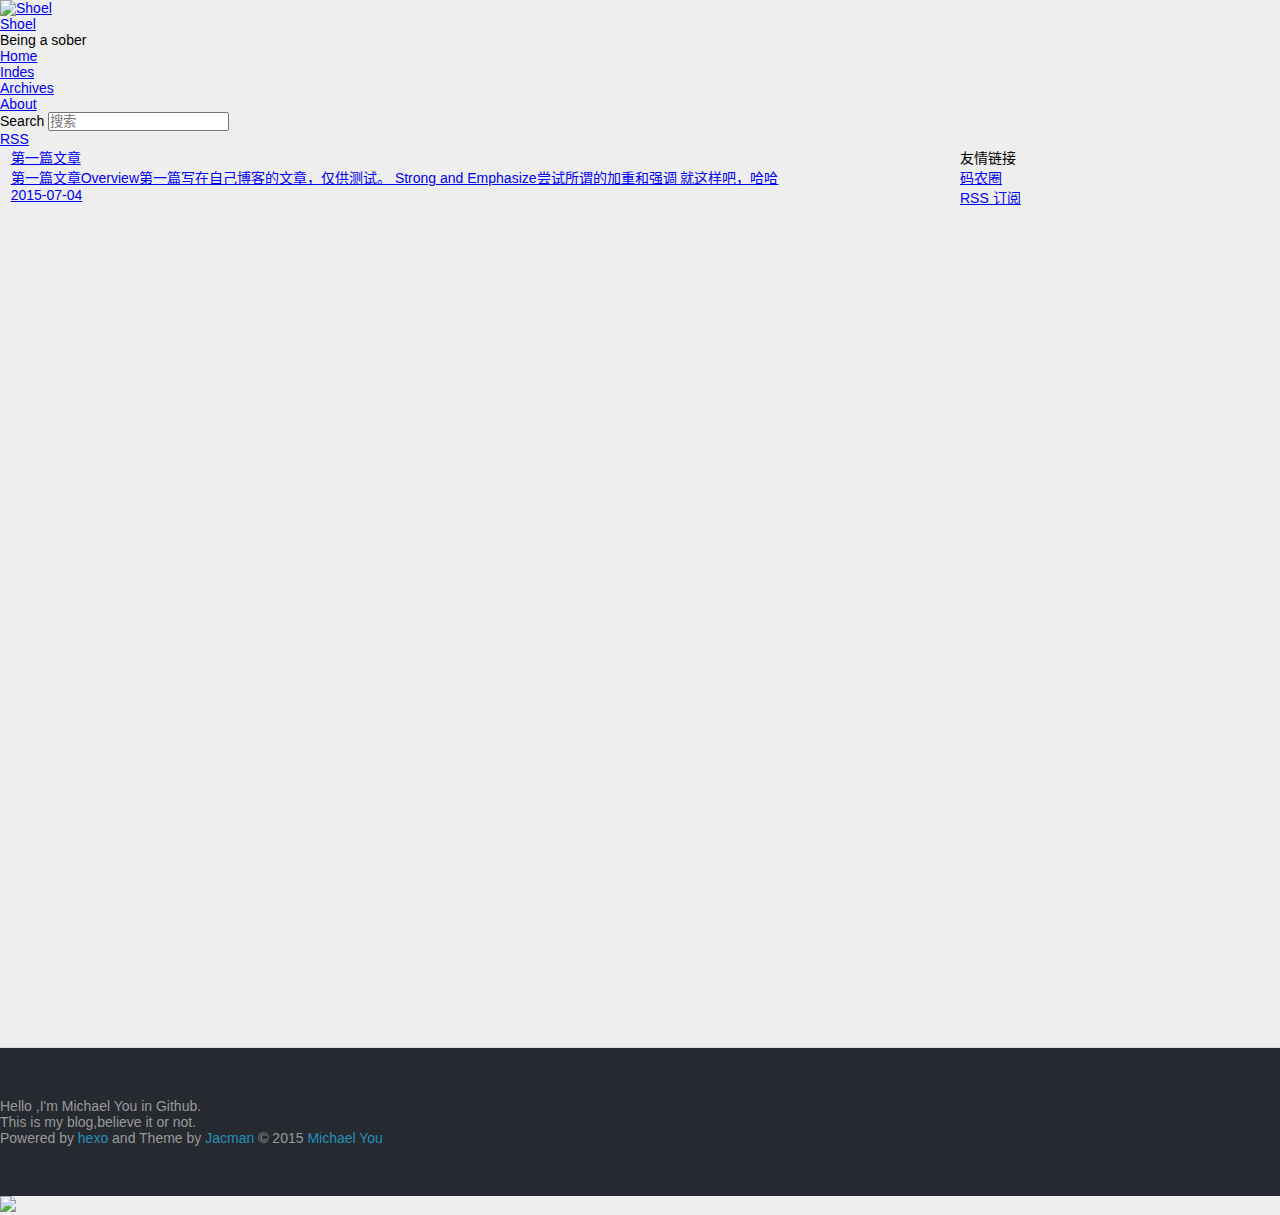
==== commit ea996484: "Site updated: 2015-07-04 15:37:46" ====
--- a/index.html
+++ b/index.html
@@ -1,298 +1,295 @@
-<!DOCTYPE html>
-<html>
+
+ <!DOCTYPE HTML>
+<html lang="zh-CN">
 <head>
-  <meta charset="utf-8">
-  
-  <title>Michael&#39;s blog</title>
-  <meta name="viewport" content="width=device-width, initial-scale=1, maximum-scale=1">
-  <meta name="description" content="Being a sober">
+  <meta charset="UTF-8">
+  
+    <title>Shoel</title>
+    <meta name="viewport" content="width=device-width, initial-scale=1,user-scalable=no">
+    
+    <meta name="author" content="Michael You">
+    
+
+    
+    <meta name="description" content="Shoel是一个基于Github与hexo的静态Blog，希望可以在阅读之余为大家贡献一些个人文字">
 <meta property="og:type" content="website">
-<meta property="og:title" content="Michael's blog">
-<meta property="og:url" content="http://yoursite.com/index.html">
-<meta property="og:site_name" content="Michael's blog">
-<meta property="og:description" content="Being a sober">
+<meta property="og:title" content="Shoel">
+<meta property="og:url" content="http://michaelyoujingmao.github.io/index.html">
+<meta property="og:site_name" content="Shoel">
+<meta property="og:description" content="Shoel是一个基于Github与hexo的静态Blog，希望可以在阅读之余为大家贡献一些个人文字">
 <meta name="twitter:card" content="summary">
-<meta name="twitter:title" content="Michael's blog">
-<meta name="twitter:description" content="Being a sober">
-  
-    <link rel="alternative" href="/atom.xml" title="Michael&#39;s blog" type="application/atom+xml">
-  
-  
-    <link rel="icon" href="/favicon.png">
-  
-  <link rel="stylesheet" href="/css/style.css" type="text/css">
+<meta name="twitter:title" content="Shoel">
+<meta name="twitter:description" content="Shoel是一个基于Github与hexo的静态Blog，希望可以在阅读之余为大家贡献一些个人文字">
+
+    
+    <link rel="alternative" href="/atom.xml" title="Shoel" type="application/atom+xml">
+    
+    
+    <link rel="icon" href="/img/favicon.ico">
+    
+    
+    <link rel="apple-touch-icon" href="/img/shoel.jpg">
+    <link rel="apple-touch-icon-precomposed" href="/img/shoel.jpg">
+    
+    <link rel="stylesheet" href="/css/style.css" type="text/css">
 </head>
-<body>
-  <div id="container">
-    <div class="left-col">
-    <div class="overlay"></div>
-<div class="intrude-less">
-	<header id="header" class="inner">
-		<a href="/" class="profilepic">
+
+  <body>
+    <header>
+      
+<div>
+		
+			<div id="imglogo">
+				<a href="/"><img src="/img/logo.png" alt="Shoel" title="Shoel"/></a>
+			</div>
 			
-			<img lazy-src="https://hostr.co/file/150/7j61UaXeaGeJ/365zhuti.com-20120309092036_0.jpg" class="js-avatar">
+			<div id="textlogo">
+				<h1 class="site-name"><a href="/" title="Shoel">Shoel</a></h1>
+				<h2 class="blog-motto">Being a sober</h2>
+			</div>
+			<div class="navbar"><a class="navbutton navmobile" href="#" title="菜单">
+			</a></div>
+			<nav class="animated">
+				<ul>
+					<ul>
+					 
+						<li><a href="/">Home</a></li>
+					
+						<li><a href="/index">Indes</a></li>
+					
+						<li><a href="/archives">Archives</a></li>
+					
+						<li><a href="/about">About</a></li>
+					
+					<li>
+ 					
+					<form class="search" action="//google.com/search" method="get" accept-charset="utf-8">
+						<label>Search</label>
+						<input type="search" id="search" name="q" autocomplete="off" maxlength="20" placeholder="搜索" />
+						<input type="hidden" name="q" value="site:michaelyoujingmao.github.io">
+					</form>
+					
+					</li>
+					<li> <a href="/atom.xml">RSS</a> </li>
+				
+				</ul>
+			</nav>			
+</div>
+    </header>
+    <div id="container">
+      <div id="main">
+
+  
+<section class="post" itemscope itemprop="blogitem">
+  
+    <a href="/post/第一篇文章/" title="第一篇文章" itemprop="url">
+  
+    <h1 itemprop="name">第一篇文章</h1>
+    
+     
+           <p itemprop="description" >第一篇文章Overview第一篇写在自己博客的文章，仅供测试。
+Strong and Emphasize尝试所谓的加重和强调
+就这样吧，哈哈</p>
+        
+    
+    <time datetime="2015-07-03T23:26:09.000Z" itemprop="datePublished">2015-07-04</time>
+  </a>
+</section>
+
+
+
+
+
+
+
+</div>
+      <div class="openaside"><a class="navbutton" href="#" title="显示侧边栏"></a></div>
+
+<div id="asidepart">
+<div class="closeaside"><a class="closebutton" href="#" title="隐藏侧边栏"></a></div>
+<aside class="clearfix">
+
+  
+
+  
+
+  <div class="linkslist">
+  <p class="asidetitle">友情链接</p>
+    <ul>
+        
+          <li>
+            
+            	<a href="https://coderq.com" target="_blank" title="一个面向程序员交流分享的新一代社区">码农圈</a>
+            
+          </li>
+        
+    </ul>
+</div>
+
+  
+
+
+  <div class="rsspart">
+	<a href="/atom.xml" target="_blank" title="rss">RSS 订阅</a>
+</div>
+
+</aside>
+</div>
+    </div>
+    <footer><div id="footer" >
+	
+	<div class="line">
+		<span></span>
+		<div class="author"></div>
+	</div>
+	
+	
+	<section class="info">
+		<p> Hello ,I&#39;m Michael You in Github. <br/>
+			This is my blog,believe it or not.</p>
+	</section>
+	 
+	<div class="social-font" class="clearfix">
+		
+		
+		
+		
+		
+		
+		
+		
+		<a href="http://www.zhihu.com/people/http://www.zhihu.com/people/you-jing-mao## e.g. jark  for http://www.zhihu.com/people/jark" target="_blank" class="icon-zhihu" title="知乎"></a>
+		
+		
+		
+		<a href="mailto:youjingmao@gmail.com## e.g. imjark@gmail.com" target="_blank" class="icon-email" title="Email Me"></a>
+		
+	</div>
 			
-		</a>
-
-		<hgroup>
-		  <h1 class="header-author"><a href="/">Michael You</a></h1>
-		</hgroup>
-
-		
-		<p class="header-subtitle">Being a sober</p>
-		
-
-		
-			<div class="switch-btn">
-				<div class="icon">
-					<div class="icon-ctn">
-						<div class="icon-wrap icon-house" data-idx="0">
-							<div class="birdhouse"></div>
-							<div class="birdhouse_holes"></div>
-						</div>
-						<div class="icon-wrap icon-ribbon hide" data-idx="1">
-							<div class="ribbon"></div>
-						</div>
-						
-						
-						<div class="icon-wrap icon-me hide" data-idx="3">
-							<div class="user"></div>
-							<div class="shoulder"></div>
-						</div>
-						
-					</div>
-					
-				</div>
-				<div class="tips-box hide">
-					<div class="tips-arrow"></div>
-					<ul class="tips-inner">
-						<li>菜单</li>
-						<li>标签</li>
-						
-						
-						<li>关于我</li>
-						
-					</ul>
-				</div>
-			</div>
-		
-
-		<div class="switch-area">
-			<div class="switch-wrap">
-				<section class="switch-part switch-part1">
-					<nav class="header-menu">
-						<ul>
-						
-							<li><a href="/">主页</a></li>
-				        
-							<li><a href="/archives">所有文章</a></li>
-				        
-						</ul>
-					</nav>
-					<nav class="header-nav">
-						<div class="social">
-							
-								<a class="github" target="_blank" href="https://github.com/MichaelYoujingmao" title="github">github</a>
-					        
-								<a class="weibo" target="_blank" href="http://weibo.com/2613193687/profile?topnav=1&wvr=6" title="weibo">weibo</a>
-					        
-								<a class="rss" target="_blank" href="/#" title="rss">rss</a>
-					        
-								<a class="zhihu" target="_blank" href="http://www.zhihu.com/people/you-jing-mao" title="zhihu">zhihu</a>
-					        
-								<a class="facebook" target="_blank" href="https://www.facebook.com/profile.php?id=100009371456142" title="facebook">facebook</a>
-					        
-								<a class="twitter" target="_blank" href="https://twitter.com/youjingmao" title="twitter">twitter</a>
-					        
-						</div>
-					</nav>
-				</section>
-				
-				
-				<section class="switch-part switch-part2">
-					<div class="widget tagcloud" id="js-tagcloud">
-						
-					</div>
-				</section>
-				
-				
-				
-
-				
-				
-				<section class="switch-part switch-part3">
-				
-					<div id="js-aboutme">毋庸置疑，所有生命都是一个毁灭的过程。</div>
-				</section>
-				
-			</div>
-		</div>
-	</header>				
-</div>
-    </div>
-    <div class="mid-col">
-      <nav id="mobile-nav">
-  	<div class="overlay">
-  		<div class="slider-trigger"></div>
-  		<h1 class="header-author js-mobile-header hide">Michael You</h1>
-  	</div>
-	<div class="intrude-less">
-		<header id="header" class="inner">
-			<div class="profilepic">
-				<img lazy-src="https://hostr.co/file/150/7j61UaXeaGeJ/365zhuti.com-20120309092036_0.jpg" class="js-avatar">
-			</div>
-			<hgroup>
-			  <h1 class="header-author">Michael You</h1>
-			</hgroup>
-			
-			<p class="header-subtitle">Being a sober</p>
-			
-			<nav class="header-menu">
-				<ul>
-				
-					<li><a href="/">主页</a></li>
-		        
-					<li><a href="/archives">所有文章</a></li>
-		        
-		        <div class="clearfix"></div>
-				</ul>
-			</nav>
-			<nav class="header-nav">
-				<div class="social">
-					
-						<a class="github" target="_blank" href="https://github.com/MichaelYoujingmao" title="github">github</a>
-			        
-						<a class="weibo" target="_blank" href="http://weibo.com/2613193687/profile?topnav=1&wvr=6" title="weibo">weibo</a>
-			        
-						<a class="rss" target="_blank" href="/#" title="rss">rss</a>
-			        
-						<a class="zhihu" target="_blank" href="http://www.zhihu.com/people/you-jing-mao" title="zhihu">zhihu</a>
-			        
-						<a class="facebook" target="_blank" href="https://www.facebook.com/profile.php?id=100009371456142" title="facebook">facebook</a>
-			        
-						<a class="twitter" target="_blank" href="https://twitter.com/youjingmao" title="twitter">twitter</a>
-			        
-				</div>
-			</nav>
-		</header>				
-	</div>
-</nav>
-      <div class="body-wrap">
-  
-    <article id="post-第一篇文章" class="article article-type-post" itemscope itemprop="blogPost">
-  
-    <div class="article-meta">
-      <a href="/2015/07/04/第一篇文章/" class="article-date">
-  	<time datetime="2015-07-03T23:26:09.000Z" itemprop="datePublished">2015-07-04</time>
-</a>
-    </div>
-  
-  <div class="article-inner">
-    
-      <input type="hidden" class="isFancy" />
-    
-    
-      <header class="article-header">
-        
-  
-    <h1 itemprop="name">
-      <a class="article-title" href="/2015/07/04/第一篇文章/">第一篇文章</a>
-    </h1>
-  
-
-      </header>
-      
-    
-    <div class="article-entry" itemprop="articleBody">
-      
-        <h1 id="第一篇文章">第一篇文章</h1><h2 id="Overview">Overview</h2><p>第一篇写在自己博客的文章，仅供测试。</p>
-<h4 id="Strong_and_Emphasize">Strong and Emphasize</h4><p>尝试所谓的<strong>加重</strong>和<em>强调</em></p>
-<h4 id="Links_and_Email">Links and Email</h4><p>尝试连接到我的<a href="1078454658@qq.com">QQ邮箱</a></p>
-<h3 id="就这样吧，哈哈">就这样吧，哈哈</h3>
-      
-    </div>
-    
-    <div class="article-info article-info-index">
-      
-      
-      
-
-      
-      <div class="clearfix"></div>
-    </div>
-    
-  </div>
-  
-</article>
-
-
-
-
-
-
-
-  
-  
-</div>
-      <footer id="footer">
-  <div class="outer">
-    <div id="footer-info">
-    	<div class="footer-left">
-    		&copy; 2015 Michael You
-    	</div>
-      	<div class="footer-right">
-      		<a href="http://hexo.io/" target="_blank">Hexo</a>  Theme <a href="https://github.com/litten/hexo-theme-yilia" target="_blank">Yilia</a> by Litten
-      	</div>
-    </div>
-  </div>
+		
+
+		<p class="copyright">
+		Powered by <a href="http://hexo.io" target="_blank" title="hexo">hexo</a> and Theme by <a href="https://github.com/wuchong/jacman" target="_blank" title="Jacman">Jacman</a> © 2015 
+		
+		<a href="/about" target="_blank" title="Michael You">Michael You</a>
+		
+		
+		</p>
+</div>
 </footer>
-    </div>
-    
-  <link rel="stylesheet" href="/fancybox/jquery.fancybox.css" type="text/css">
-
-
-<script>
-	var yiliaConfig = {
-		fancybox: true,
-		mathjax: true,
-		animate: true,
-		isHome: true,
-		isPost: false,
-		isArchive: false,
-		isTag: false,
-		isCategory: false,
-		open_in_new: false
-	}
-</script>
-<script src="http://7.url.cn/edu/jslib/comb/require-2.1.6,jquery-1.9.1.min.js" type="text/javascript"></script>
-<script src="/js/main.js" type="text/javascript"></script>
-
-
-
-
-
-
-<script type="text/x-mathjax-config">
-MathJax.Hub.Config({
-    tex2jax: {
-        inlineMath: [ ['$','$'], ["\\(","\\)"]  ],
-        processEscapes: true,
-        skipTags: ['script', 'noscript', 'style', 'textarea', 'pre', 'code']
+    <script src="/js/jquery-2.0.3.min.js"></script>
+<script src="/js/jquery.imagesloaded.min.js"></script>
+<script src="/js/gallery.js"></script>
+<script src="/js/jquery.qrcode-0.12.0.min.js"></script>
+
+<script type="text/javascript">
+$(document).ready(function(){ 
+  $('.navbar').click(function(){
+    $('header nav').toggleClass('shownav');
+  });
+  var myWidth = 0;
+  function getSize(){
+    if( typeof( window.innerWidth ) == 'number' ) {
+      myWidth = window.innerWidth;
+    } else if( document.documentElement && document.documentElement.clientWidth) {
+      myWidth = document.documentElement.clientWidth;
+    };
+  };
+  var m = $('#main'),
+      a = $('#asidepart'),
+      c = $('.closeaside'),
+      o = $('.openaside');
+  c.click(function(){
+    a.addClass('fadeOut').css('display', 'none');
+    o.css('display', 'block').addClass('fadeIn');
+    m.addClass('moveMain');
+  });
+  o.click(function(){
+    o.css('display', 'none').removeClass('beforeFadeIn');
+    a.css('display', 'block').removeClass('fadeOut').addClass('fadeIn');      
+    m.removeClass('moveMain');
+  });
+  $(window).scroll(function(){
+    o.css("top",Math.max(80,260-$(this).scrollTop()));
+  });
+  
+  $(window).resize(function(){
+    getSize(); 
+    if (myWidth >= 1024) {
+      $('header nav').removeClass('shownav');
+    }else{
+      m.removeClass('moveMain');
+      a.css('display', 'block').removeClass('fadeOut');
+      o.css('display', 'none');
+        
     }
-});
-
-MathJax.Hub.Queue(function() {
-    var all = MathJax.Hub.getAllJax(), i;
-    for(i=0; i < all.length; i += 1) {
-        all[i].SourceElement().parentNode.className += ' has-jax';                 
-    }       
+  });
 });
 </script>
 
-<script type="text/javascript" src="http://cdn.mathjax.org/mathjax/latest/MathJax.js?config=TeX-AMS-MML_HTMLorMML">
+
+
+
+
+
+
+
+
+
+<link rel="stylesheet" href="/fancybox/jquery.fancybox.css" media="screen" type="text/css">
+<script src="/fancybox/jquery.fancybox.pack.js"></script>
+<script type="text/javascript">
+$(document).ready(function(){ 
+  $('.article-content').each(function(i){
+    $(this).find('img').each(function(){
+      if ($(this).parent().hasClass('fancybox')) return;
+      var alt = this.alt;
+      if (alt) $(this).after('<span class="caption">' + alt + '</span>');
+      $(this).wrap('<a href="' + this.src + '" title="' + alt + '" class="fancybox"></a>');
+    });
+    $(this).find('.fancybox').each(function(){
+      $(this).attr('rel', 'article' + i);
+    });
+  });
+  if($.fancybox){
+    $('.fancybox').fancybox();
+  }
+}); 
 </script>
 
 
-  </div>
-</body>
-</html>+
+<!-- Analytics Begin -->
+
+
+
+<script type="text/javascript">
+var _bdhmProtocol = (("https:" == document.location.protocol) ? " https://" : " http://");
+document.write(unescape("%3Cscript src='" + _bdhmProtocol + "hm.baidu.com/h.js%3Fnull' type='text/javascript'%3E%3C/script%3E"));
+</script>
+
+
+
+<!-- Analytics End -->
+
+<!-- Totop Begin -->
+
+	<div id="totop">
+	<a title="返回顶部"><img src="/img/scrollup.png"/></a>
+	</div>
+	<script src="/js/totop.js"></script>
+
+<!-- Totop End -->
+
+<!-- MathJax Begin -->
+<!-- mathjax config similar to math.stackexchange -->
+
+
+<!-- MathJax End -->
+
+<!-- Tiny_search Begin -->
+
+<!-- Tiny_search End -->
+
+  </body>
+ </html>
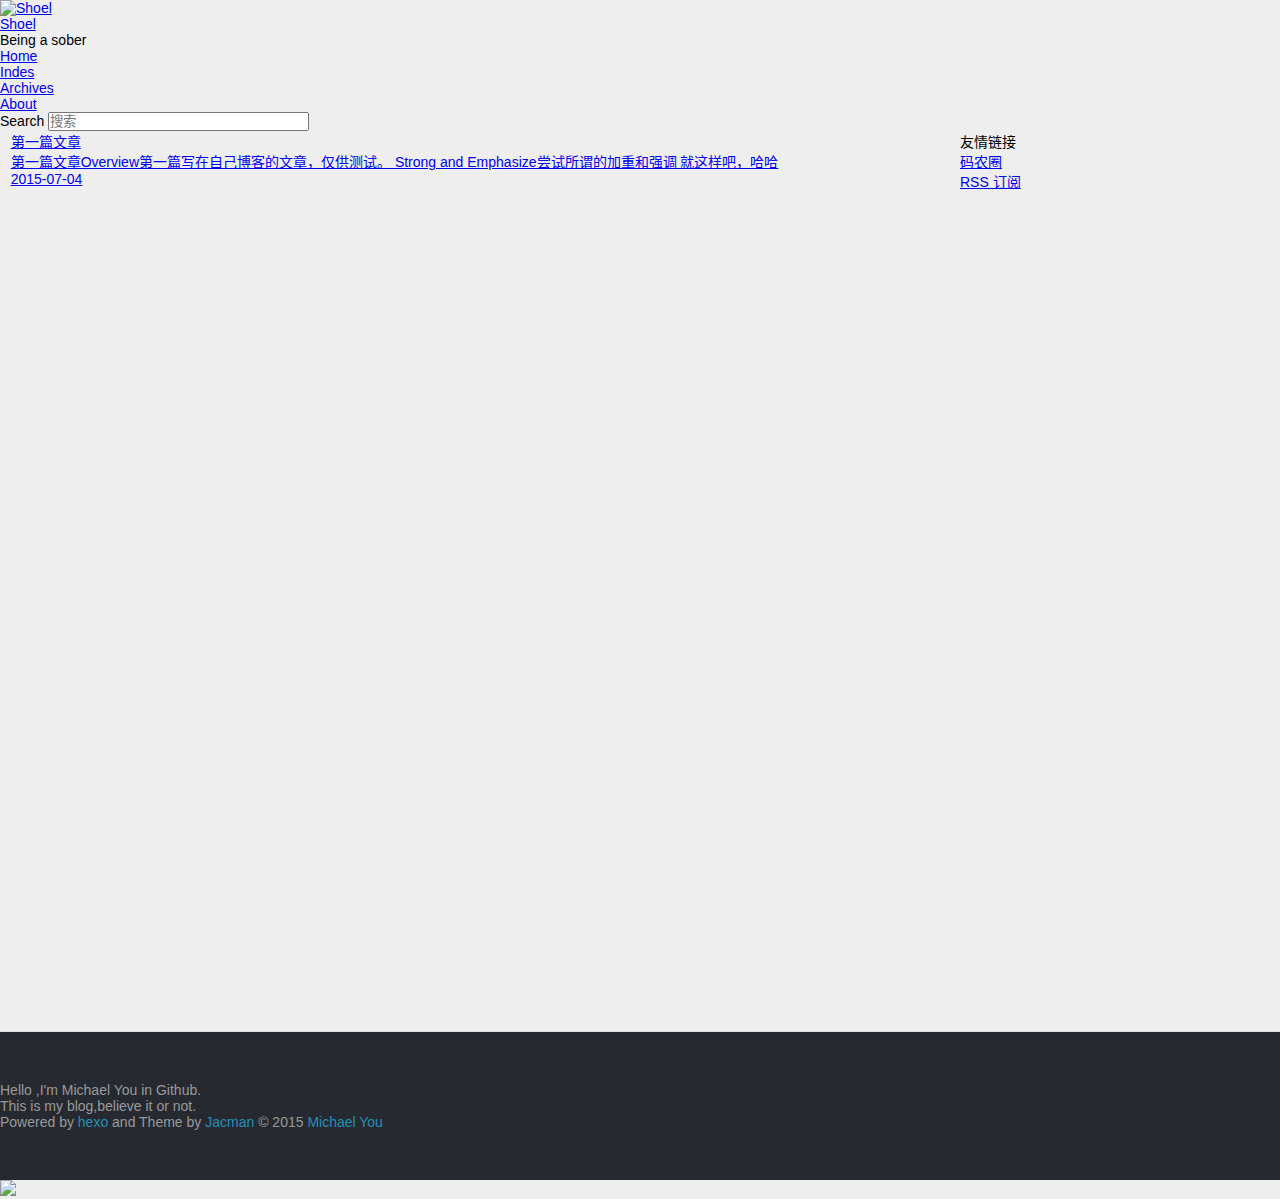
==== commit 1fe44ee7: "Site updated: 2015-07-04 16:15:05" ====
--- a/index.html
+++ b/index.html
@@ -63,15 +63,12 @@
 					
 					<li>
  					
-					<form class="search" action="//google.com/search" method="get" accept-charset="utf-8">
-						<label>Search</label>
-						<input type="search" id="search" name="q" autocomplete="off" maxlength="20" placeholder="搜索" />
-						<input type="hidden" name="q" value="site:michaelyoujingmao.github.io">
-					</form>
+						<form class="search" action="http://michaelyoujingmao.baidu.com/cse/search" target="_blank">
+							<label>Search</label>
+						<input name="s" type="hidden" value= 3316869657802241730## e.g. &quot;783281470518440642&quot;  for your baidu search id ><input type="text" name="q" size="30" placeholder="搜索"><br>
+						</form>
 					
 					</li>
-					<li> <a href="/atom.xml">RSS</a> </li>
-				
 				</ul>
 			</nav>			
 </div>
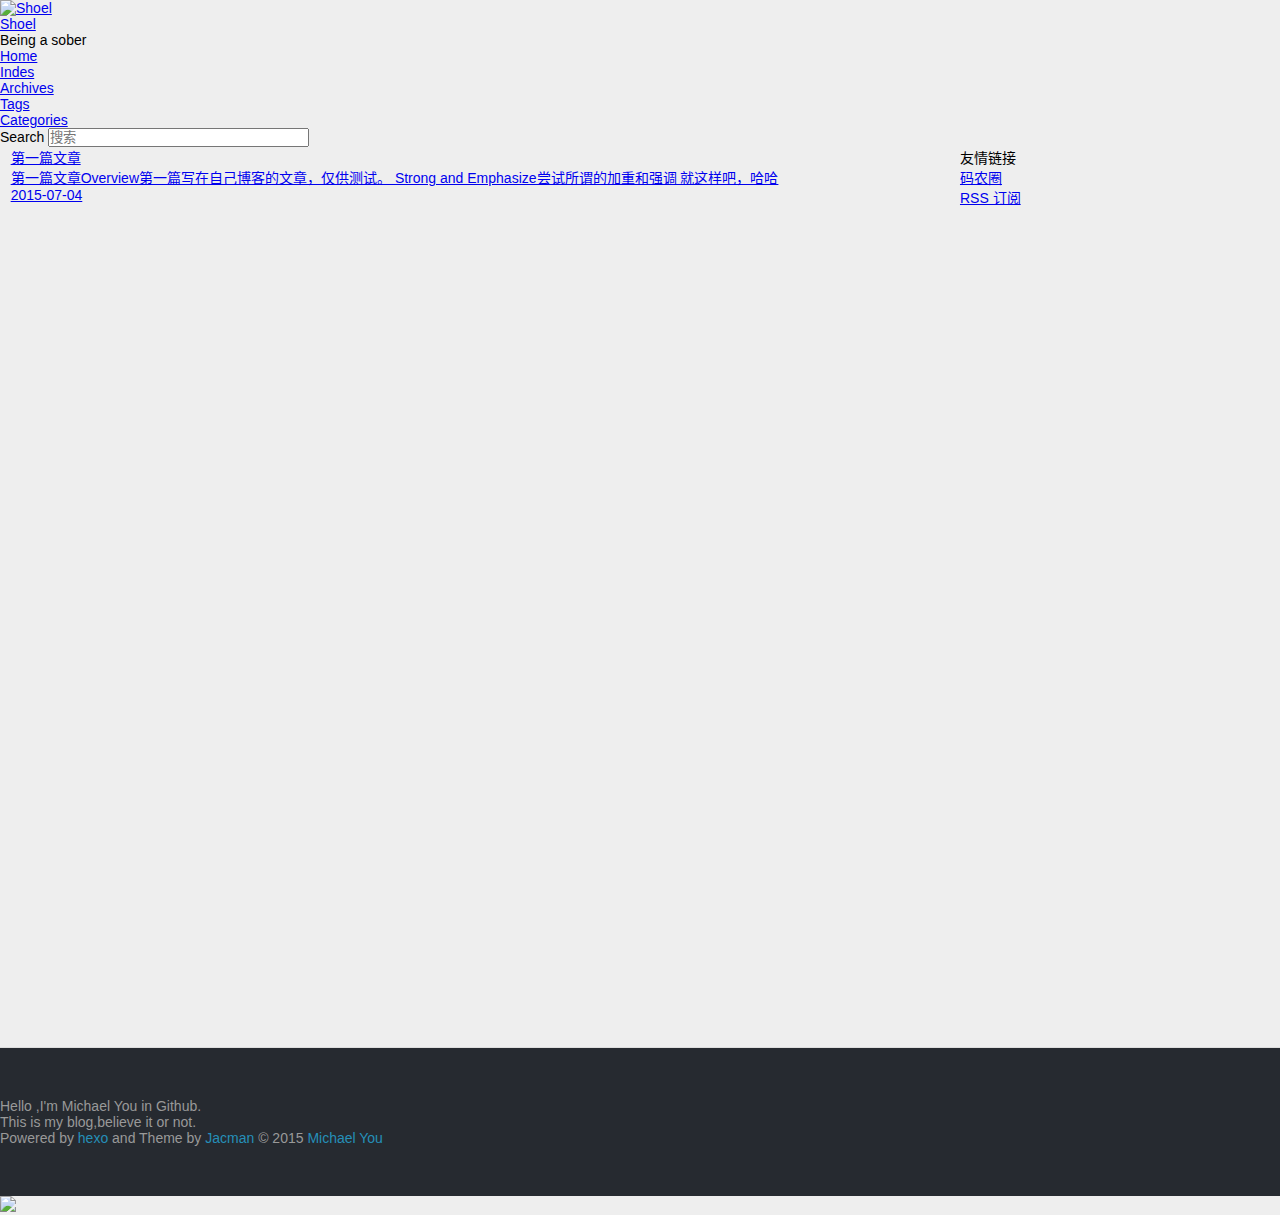
==== commit 4b79d410: "Site updated: 2015-07-04 16:35:33" ====
--- a/index.html
+++ b/index.html
@@ -59,11 +59,13 @@
 					
 						<li><a href="/archives">Archives</a></li>
 					
-						<li><a href="/about">About</a></li>
+						<li><a href="/tags">Tags</a></li>
+					
+						<li><a href="/categories">Categories</a></li>
 					
 					<li>
  					
-						<form class="search" action="http://michaelyoujingmao.baidu.com/cse/search" target="_blank">
+						<form class="search" action="http://michael.baidu.com/cse/search" target="_blank">
 							<label>Search</label>
 						<input name="s" type="hidden" value= 3316869657802241730## e.g. &quot;783281470518440642&quot;  for your baidu search id ><input type="text" name="q" size="30" placeholder="搜索"><br>
 						</form>
@@ -227,6 +229,18 @@
 
 
 
+<script type="text/javascript">
+  var duoshuoQuery = {short_name:"michaelyoujingmao"};
+  (function() {
+    var ds = document.createElement('script');
+    ds.type = 'text/javascript';ds.async = true;
+    ds.src = '//static.duoshuo.com/embed.js';
+    ds.charset = 'UTF-8';
+    (document.getElementsByTagName('head')[0] 
+    || document.getElementsByTagName('body')[0]).appendChild(ds);
+  })();
+</script> 
+
 
 
 
